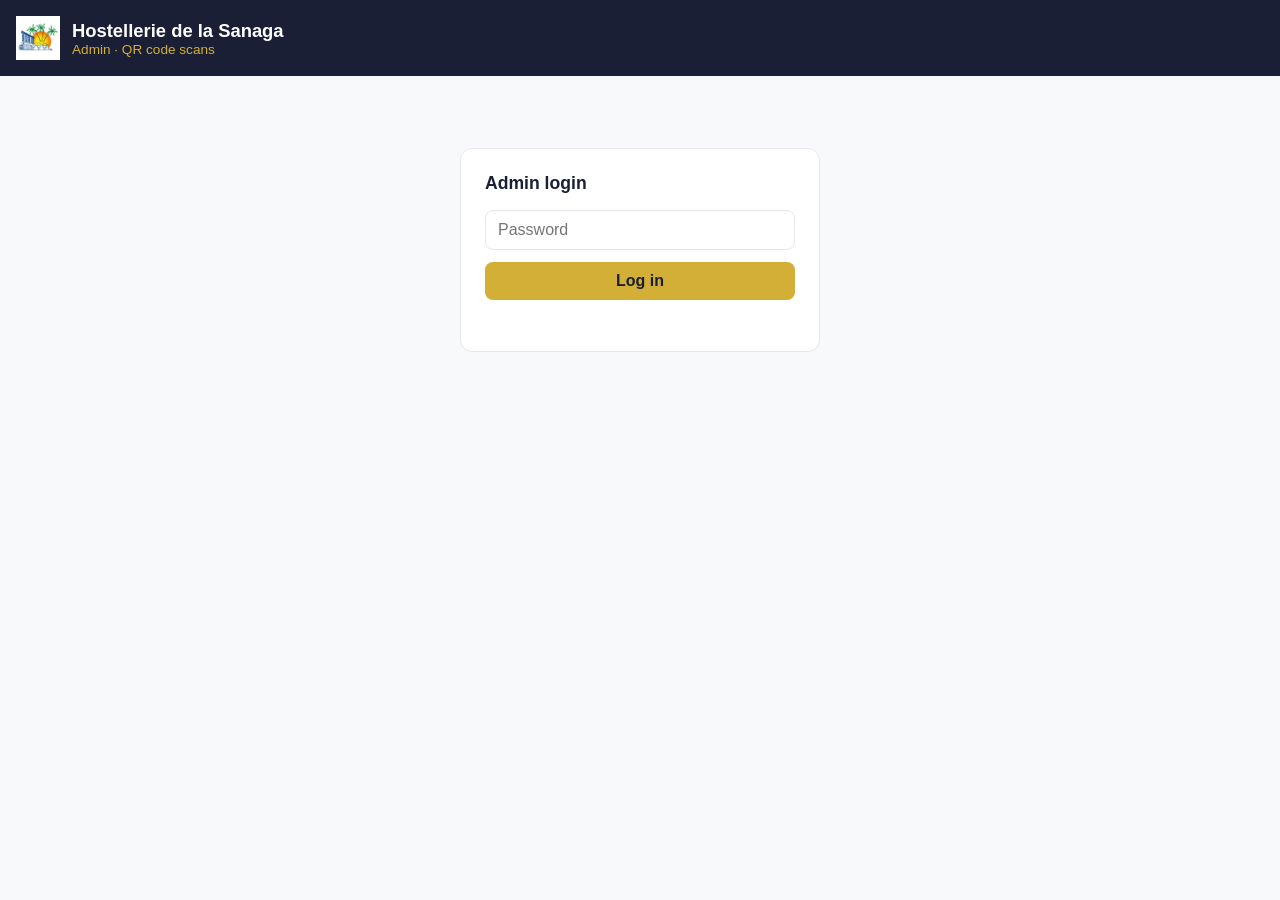
==== admin.html @ 31d8966e "Add admin visit counter and move media into images/ and videos/ Co-Authored-By: Claude Opus 5.5 <nor" ====
<!DOCTYPE html>
<html lang="en">
<head>
  <meta charset="UTF-8">
  <meta name="viewport" content="width=device-width, initial-scale=1.0">
  <meta name="robots" content="noindex,nofollow">
  <link rel="icon" type="image/png" href="images/Hostellerie logo.png">
  <title>Admin | Hostellerie de la Sanaga</title>
  <style>
    :root {
      --navy: #1a1f36;
      --navy-2: #2d3561;
      --gold: #d4af37;
      --bg: #f8f9fa;
      --card: #ffffff;
      --text: #333;
      --muted: #6b7280;
      --border: #e5e7eb;
    }
    * { margin: 0; padding: 0; box-sizing: border-box; }
    body {
      font-family: 'Segoe UI', Tahoma, Geneva, Verdana, sans-serif;
      background: var(--bg);
      color: var(--text);
      min-height: 100vh;
    }
    header {
      background: var(--navy);
      color: #fff;
      padding: 16px;
      display: flex;
      align-items: center;
      gap: 12px;
    }
    header img { width: 44px; height: 44px; object-fit: contain; }
    header h1 { font-size: 1.15rem; font-weight: 600; }
    header p { font-size: 0.85rem; color: var(--gold); }
    #logout { margin-left: auto; }
    main { max-width: 960px; margin: 0 auto; padding: 24px 16px 48px; }

    button {
      font: inherit;
      cursor: pointer;
      border: none;
      border-radius: 8px;
      padding: 10px 18px;
      background: var(--gold);
      color: var(--navy);
      font-weight: 600;
    }
    button.secondary { background: transparent; color: #fff; border: 1px solid rgba(255,255,255,0.4); padding: 6px 12px; }

    .login {
      max-width: 360px;
      margin: 48px auto;
      background: var(--card);
      border: 1px solid var(--border);
      border-radius: 12px;
      padding: 24px;
    }
    .login h2 { font-size: 1.1rem; margin-bottom: 16px; color: var(--navy); }
    .login input {
      width: 100%;
      font: inherit;
      padding: 10px 12px;
      border: 1px solid var(--border);
      border-radius: 8px;
      margin-bottom: 12px;
    }
    .error { color: #b91c1c; font-size: 0.9rem; margin-top: 10px; min-height: 1.2em; }

    .section-title { font-size: 1rem; color: var(--navy); margin: 28px 0 12px; }
    .section-title:first-child { margin-top: 0; }
    .note { color: var(--muted); font-size: 0.85rem; margin-top: 4px; }

    .cards {
      display: grid;
      grid-template-columns: repeat(auto-fill, minmax(140px, 1fr));
      gap: 12px;
    }
    .card {
      background: var(--card);
      border: 1px solid var(--border);
      border-top: 3px solid var(--gold);
      border-radius: 10px;
      padding: 14px 16px;
    }
    .card .label { font-size: 0.8rem; color: var(--muted); text-transform: uppercase; letter-spacing: 0.04em; }
    .card .value { font-size: 1.8rem; font-weight: 700; color: var(--navy); margin-top: 4px; font-variant-numeric: tabular-nums; }

    .panel {
      background: var(--card);
      border: 1px solid var(--border);
      border-radius: 10px;
      padding: 16px;
    }
    .chart {
      display: flex;
      align-items: flex-end;
      gap: 3px;
      height: 180px;
    }
    .bar {
      flex: 1;
      background: var(--navy-2);
      border-radius: 3px 3px 0 0;
      min-height: 2px;
      position: relative;
    }
    .bar:hover { background: var(--gold); }
    .bar:hover::after {
      content: attr(data-tip);
      position: absolute;
      bottom: calc(100% + 6px);
      left: 50%;
      transform: translateX(-50%);
      background: var(--navy);
      color: #fff;
      font-size: 0.75rem;
      padding: 4px 8px;
      border-radius: 4px;
      white-space: nowrap;
      z-index: 1;
    }
    .chart-axis { display: flex; justify-content: space-between; color: var(--muted); font-size: 0.75rem; margin-top: 6px; }

    table { width: 100%; border-collapse: collapse; }
    th, td { text-align: left; padding: 8px 4px; border-bottom: 1px solid var(--border); font-size: 0.95rem; }
    th { color: var(--muted); font-weight: 600; font-size: 0.8rem; text-transform: uppercase; }
    td:last-child, th:last-child { text-align: right; font-variant-numeric: tabular-nums; }

    .toolbar { display: flex; justify-content: space-between; align-items: center; gap: 12px; margin-bottom: 16px; flex-wrap: wrap; }
    .updated { color: var(--muted); font-size: 0.85rem; }
    [hidden] { display: none !important; }
  </style>
</head>
<body>
  <header>
    <img src="images/Hostellerie logo.png" alt="Hostellerie logo">
    <div>
      <h1>Hostellerie de la Sanaga</h1>
      <p>Admin · QR code scans</p>
    </div>
    <button id="logout" class="secondary" type="button" hidden>Log out</button>
  </header>

  <main>
    <form id="login-form" class="login">
      <h2>Admin login</h2>
      <input id="password" type="password" placeholder="Password" autocomplete="current-password" required>
      <button type="submit" style="width:100%">Log in</button>
      <p id="login-error" class="error"></p>
    </form>

    <div id="dashboard" hidden>
      <div class="toolbar">
        <span id="updated" class="updated"></span>
        <button id="refresh" type="button">Refresh</button>
      </div>

      <h2 class="section-title">QR scans / homepage visits</h2>
      <div class="cards" id="cards"></div>
      <p class="note" id="since-note"></p>

      <h2 class="section-title">Last 30 days</h2>
      <div class="panel">
        <div class="chart" id="chart"></div>
        <div class="chart-axis"><span id="axis-start"></span><span id="axis-end">Today</span></div>
      </div>

      <h2 class="section-title">By month</h2>
      <div class="panel">
        <table>
          <thead><tr><th>Month</th><th>Visits</th></tr></thead>
          <tbody id="months"></tbody>
        </table>
      </div>
    </div>
  </main>

  <script>
    const PERIODS = [
      { label: 'Today', days: 1 },
      { label: '7 days', days: 7 },
      { label: '30 days', days: 30 },
      { label: '3 months', days: 90 },
      { label: '6 months', days: 182 },
      { label: '12 months', days: 365 }
    ];

    const loginForm = document.getElementById('login-form');
    const dashboard = document.getElementById('dashboard');
    const loginError = document.getElementById('login-error');
    const logoutBtn = document.getElementById('logout');

    function getSavedPassword() {
      try { return sessionStorage.getItem('adminPassword') || ''; } catch (err) { return ''; }
    }
    function savePassword(value) {
      try {
        if (value) sessionStorage.setItem('adminPassword', value);
        else sessionStorage.removeItem('adminPassword');
      } catch (err) {}
    }

    let password = getSavedPassword();

    async function loadStats() {
      const response = await fetch('/api/stats', { headers: { 'x-admin-password': password } });
      const data = await response.json().catch(() => ({}));
      if (!response.ok) throw new Error(data.error || 'Could not load statistics');
      return data.days;
    }

    function sum(days) {
      return days.reduce((total, day) => total + day.count, 0);
    }

    function formatDate(isoDate, options) {
      return new Date(isoDate + 'T12:00:00').toLocaleDateString('en-GB', options);
    }

    function render(days) {
      document.getElementById('cards').innerHTML = PERIODS.map(period => `
        <div class="card">
          <div class="label">${period.label}</div>
          <div class="value">${sum(days.slice(-period.days)).toLocaleString('en-US')}</div>
        </div>`).join('');

      const first = days.find(day => day.count > 0);
      document.getElementById('since-note').textContent = first
        ? `First recorded visit: ${formatDate(first.date, { day: 'numeric', month: 'long', year: 'numeric' })}. Counts include everyone who opens the homepage (the QR codes link there).`
        : 'No visits recorded yet. Counting starts from the day this was set up.';

      const last30 = days.slice(-30);
      const max = Math.max(1, ...last30.map(day => day.count));
      document.getElementById('chart').innerHTML = last30.map(day => `
        <div class="bar" style="height:${(day.count / max) * 100}%"
             data-tip="${formatDate(day.date, { day: 'numeric', month: 'short' })}: ${day.count}"></div>`).join('');
      document.getElementById('axis-start').textContent = formatDate(last30[0].date, { day: 'numeric', month: 'short' });

      const months = new Map();
      days.forEach(day => {
        const key = day.date.slice(0, 7);
        months.set(key, (months.get(key) || 0) + day.count);
      });
      document.getElementById('months').innerHTML = [...months.entries()].reverse().map(([month, count]) => `
        <tr><td>${formatDate(month + '-01', { month: 'long', year: 'numeric' })}</td><td>${count.toLocaleString('en-US')}</td></tr>`).join('');

      document.getElementById('updated').textContent = 'Updated ' + new Date().toLocaleTimeString('en-GB', { hour: '2-digit', minute: '2-digit' });
    }

    async function showDashboard() {
      try {
        render(await loadStats());
        loginForm.hidden = true;
        dashboard.hidden = false;
        logoutBtn.hidden = false;
        savePassword(password);
      } catch (err) {
        loginError.textContent = err.message;
        loginForm.hidden = false;
        dashboard.hidden = true;
        logoutBtn.hidden = true;
        savePassword('');
      }
    }

    loginForm.addEventListener('submit', event => {
      event.preventDefault();
      loginError.textContent = '';
      password = document.getElementById('password').value;
      showDashboard();
    });

    document.getElementById('refresh').addEventListener('click', showDashboard);

    logoutBtn.addEventListener('click', () => {
      password = '';
      savePassword('');
      document.getElementById('password').value = '';
      dashboard.hidden = true;
      loginForm.hidden = false;
      logoutBtn.hidden = true;
    });

    if (password) showDashboard();
  </script>
</body>
</html>
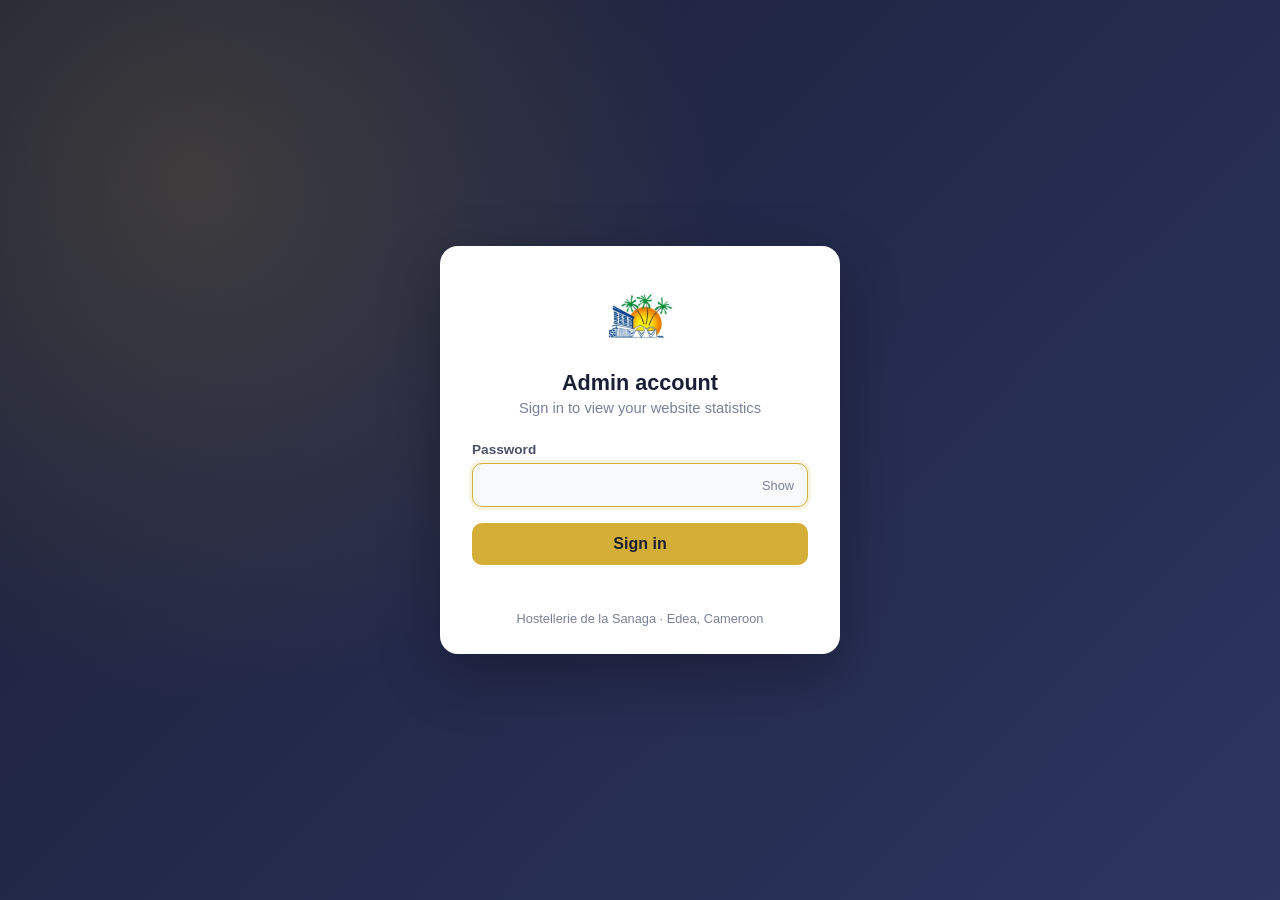
==== commit bbef482e: "Redesign admin dashboard with period views and comparisons Co-Authored-By: Claude Opus 5.5 <noreply@" ====
--- a/admin.html
+++ b/admin.html
@@ -5,197 +5,679 @@
   <meta name="viewport" content="width=device-width, initial-scale=1.0">
   <meta name="robots" content="noindex,nofollow">
   <link rel="icon" type="image/png" href="images/Hostellerie logo.png">
-  <title>Admin | Hostellerie de la Sanaga</title>
+  <title>Admin Dashboard | Hostellerie de la Sanaga</title>
   <style>
     :root {
       --navy: #1a1f36;
       --navy-2: #2d3561;
       --gold: #d4af37;
-      --bg: #f8f9fa;
-      --card: #ffffff;
-      --text: #333;
-      --muted: #6b7280;
-      --border: #e5e7eb;
-    }
+      --gold-soft: rgba(212, 175, 55, 0.14);
+      --bg: #f4f5f8;
+      --surface: #ffffff;
+      --surface-2: #f8f9fb;
+      --text: #1a1f36;
+      --text-2: #4b5168;
+      --muted: #7a8099;
+      --border: #e6e8ef;
+      --grid: #eef0f4;
+      --bar: #2d3561;
+      --bar-hover: #d4af37;
+      --good: #15803d;
+      --good-bg: #e8f6ee;
+      --bad: #b91c1c;
+      --bad-bg: #fdecec;
+      --shadow: 0 1px 2px rgba(26, 31, 54, 0.04), 0 4px 16px rgba(26, 31, 54, 0.05);
+      --radius: 14px;
+    }
+    @media (prefers-color-scheme: dark) {
+      :root {
+        --bg: #0f1222;
+        --surface: #171b30;
+        --surface-2: #1d2238;
+        --text: #eef0f7;
+        --text-2: #c3c7d8;
+        --muted: #8c92ab;
+        --border: #2a2f49;
+        --grid: #242943;
+        --bar: #8b95d6;
+        --good: #4ade80;
+        --good-bg: rgba(74, 222, 128, 0.12);
+        --bad: #f87171;
+        --bad-bg: rgba(248, 113, 113, 0.12);
+        --shadow: none;
+      }
+    }
+
     * { margin: 0; padding: 0; box-sizing: border-box; }
     body {
       font-family: 'Segoe UI', Tahoma, Geneva, Verdana, sans-serif;
       background: var(--bg);
       color: var(--text);
       min-height: 100vh;
-    }
-    header {
+      -webkit-font-smoothing: antialiased;
+    }
+    button { font: inherit; cursor: pointer; }
+    a { color: inherit; }
+    [hidden] { display: none !important; }
+
+    /* ---------- Login ---------- */
+    .login-page {
+      min-height: 100vh;
+      display: grid;
+      place-items: center;
+      padding: 24px 16px;
+      background:
+        radial-gradient(circle at 15% 20%, rgba(212, 175, 55, 0.18), transparent 40%),
+        linear-gradient(135deg, #1a1f36 0%, #2d3561 100%);
+    }
+    .login-card {
+      width: 100%;
+      max-width: 400px;
+      background: var(--surface);
+      border-radius: 18px;
+      padding: 36px 32px 28px;
+      box-shadow: 0 20px 60px rgba(0, 0, 0, 0.3);
+      text-align: center;
+    }
+    .login-card img { width: 72px; height: 72px; object-fit: contain; margin: 0 auto 12px; }
+    .login-card h1 { font-size: 1.35rem; color: var(--text); }
+    .login-card .subtitle { color: var(--muted); font-size: 0.92rem; margin: 4px 0 26px; }
+    .field { text-align: left; margin-bottom: 16px; }
+    .field label { display: block; font-size: 0.85rem; font-weight: 600; color: var(--text-2); margin-bottom: 6px; }
+    .password-wrap { position: relative; }
+    .field input {
+      width: 100%;
+      font: inherit;
+      padding: 12px 44px 12px 14px;
+      border: 1px solid var(--border);
+      border-radius: 10px;
+      background: var(--surface-2);
+      color: var(--text);
+      outline: none;
+      transition: border-color 0.15s, box-shadow 0.15s;
+    }
+    .field input:focus { border-color: var(--gold); box-shadow: 0 0 0 3px var(--gold-soft); }
+    .toggle-pw {
+      position: absolute; right: 6px; top: 50%; transform: translateY(-50%);
+      background: none; border: none; color: var(--muted); font-size: 0.8rem; padding: 6px 8px;
+    }
+    .btn-primary {
+      width: 100%;
+      border: none;
+      border-radius: 10px;
+      padding: 12px 18px;
+      background: var(--gold);
+      color: #1a1f36;
+      font-weight: 700;
+      transition: filter 0.15s;
+    }
+    .btn-primary:hover { filter: brightness(1.05); }
+    .btn-primary:disabled { opacity: 0.7; cursor: wait; }
+    .login-error { color: var(--bad); font-size: 0.88rem; margin-top: 12px; min-height: 1.2em; }
+    .login-foot { margin-top: 18px; font-size: 0.8rem; color: var(--muted); }
+
+    /* ---------- App layout ---------- */
+    .app { display: grid; grid-template-columns: 248px minmax(0, 1fr); min-height: 100vh; }
+    .sidebar {
       background: var(--navy);
       color: #fff;
-      padding: 16px;
       display: flex;
-      align-items: center;
-      gap: 12px;
-    }
-    header img { width: 44px; height: 44px; object-fit: contain; }
-    header h1 { font-size: 1.15rem; font-weight: 600; }
-    header p { font-size: 0.85rem; color: var(--gold); }
-    #logout { margin-left: auto; }
-    main { max-width: 960px; margin: 0 auto; padding: 24px 16px 48px; }
-
-    button {
-      font: inherit;
-      cursor: pointer;
-      border: none;
-      border-radius: 8px;
-      padding: 10px 18px;
-      background: var(--gold);
-      color: var(--navy);
-      font-weight: 600;
-    }
-    button.secondary { background: transparent; color: #fff; border: 1px solid rgba(255,255,255,0.4); padding: 6px 12px; }
-
-    .login {
-      max-width: 360px;
-      margin: 48px auto;
-      background: var(--card);
+      flex-direction: column;
+      padding: 22px 16px;
+      position: sticky;
+      top: 0;
+      height: 100vh;
+    }
+    .brand { display: flex; align-items: center; gap: 10px; padding: 0 8px 22px; border-bottom: 1px solid rgba(255,255,255,0.08); }
+    .brand img { width: 40px; height: 40px; object-fit: contain; background: #fff; border-radius: 10px; padding: 3px; }
+    .brand strong { display: block; font-size: 0.95rem; line-height: 1.2; }
+    .brand span { font-size: 0.75rem; color: var(--gold); letter-spacing: 0.04em; text-transform: uppercase; }
+    .nav { margin-top: 18px; display: flex; flex-direction: column; gap: 4px; }
+    .nav a {
+      display: flex; align-items: center; gap: 10px;
+      padding: 10px 12px; border-radius: 10px;
+      text-decoration: none; color: rgba(255,255,255,0.72); font-size: 0.92rem;
+    }
+    .nav a:hover { background: rgba(255,255,255,0.06); color: #fff; }
+    .nav a.active { background: rgba(212,175,55,0.16); color: var(--gold); font-weight: 600; }
+    .nav svg { width: 18px; height: 18px; flex-shrink: 0; }
+    .account {
+      margin-top: auto;
+      display: flex; align-items: center; flex-wrap: wrap; gap: 10px;
+      padding: 16px 8px 0;
+      border-top: 1px solid rgba(255,255,255,0.08);
+    }
+    .avatar {
+      width: 38px; height: 38px; border-radius: 50%;
+      background: var(--gold); color: var(--navy);
+      display: grid; place-items: center; font-weight: 700; flex-shrink: 0;
+    }
+    .account-info { min-width: 0; flex: 1; }
+    .account-info strong { display: block; font-size: 0.9rem; }
+    .account-info span { font-size: 0.75rem; color: rgba(255,255,255,0.6); }
+    .logout {
+      flex-basis: 100%;
+      display: flex; align-items: center; justify-content: center; gap: 8px;
+      background: none; border: 1px solid rgba(255,255,255,0.2); color: rgba(255,255,255,0.85);
+      border-radius: 9px; padding: 8px 10px; font-size: 0.85rem;
+    }
+    .logout svg { width: 16px; height: 16px; }
+    .logout:hover { border-color: var(--gold); color: var(--gold); }
+
+    .main { padding: 28px 32px 48px; min-width: 0; }
+    .topbar { display: flex; align-items: flex-start; justify-content: space-between; gap: 16px; flex-wrap: wrap; margin-bottom: 24px; }
+    .topbar h2 { font-size: 1.5rem; }
+    .topbar p { color: var(--muted); font-size: 0.92rem; margin-top: 2px; }
+    .topbar-actions { display: flex; align-items: center; gap: 12px; }
+    .updated { color: var(--muted); font-size: 0.82rem; }
+    .btn-ghost {
+      display: inline-flex; align-items: center; gap: 6px;
+      background: var(--surface); color: var(--text); border: 1px solid var(--border);
+      border-radius: 10px; padding: 8px 14px; font-size: 0.88rem; font-weight: 600;
+    }
+    .btn-ghost:hover { border-color: var(--gold); }
+    .btn-ghost svg { width: 16px; height: 16px; }
+    .btn-ghost.loading svg { animation: spin 0.8s linear infinite; }
+    @keyframes spin { to { transform: rotate(360deg); } }
+
+    .panel {
+      background: var(--surface);
       border: 1px solid var(--border);
-      border-radius: 12px;
-      padding: 24px;
-    }
-    .login h2 { font-size: 1.1rem; margin-bottom: 16px; color: var(--navy); }
-    .login input {
-      width: 100%;
-      font: inherit;
-      padding: 10px 12px;
-      border: 1px solid var(--border);
-      border-radius: 8px;
-      margin-bottom: 12px;
-    }
-    .error { color: #b91c1c; font-size: 0.9rem; margin-top: 10px; min-height: 1.2em; }
-
-    .section-title { font-size: 1rem; color: var(--navy); margin: 28px 0 12px; }
-    .section-title:first-child { margin-top: 0; }
-    .note { color: var(--muted); font-size: 0.85rem; margin-top: 4px; }
-
-    .cards {
-      display: grid;
-      grid-template-columns: repeat(auto-fill, minmax(140px, 1fr));
-      gap: 12px;
-    }
-    .card {
-      background: var(--card);
-      border: 1px solid var(--border);
-      border-top: 3px solid var(--gold);
-      border-radius: 10px;
-      padding: 14px 16px;
-    }
-    .card .label { font-size: 0.8rem; color: var(--muted); text-transform: uppercase; letter-spacing: 0.04em; }
-    .card .value { font-size: 1.8rem; font-weight: 700; color: var(--navy); margin-top: 4px; font-variant-numeric: tabular-nums; }
-
-    .panel {
-      background: var(--card);
-      border: 1px solid var(--border);
-      border-radius: 10px;
-      padding: 16px;
-    }
-    .chart {
-      display: flex;
-      align-items: flex-end;
-      gap: 3px;
-      height: 180px;
-    }
-    .bar {
-      flex: 1;
-      background: var(--navy-2);
-      border-radius: 3px 3px 0 0;
-      min-height: 2px;
-      position: relative;
-    }
-    .bar:hover { background: var(--gold); }
-    .bar:hover::after {
-      content: attr(data-tip);
-      position: absolute;
-      bottom: calc(100% + 6px);
-      left: 50%;
-      transform: translateX(-50%);
-      background: var(--navy);
-      color: #fff;
-      font-size: 0.75rem;
-      padding: 4px 8px;
-      border-radius: 4px;
-      white-space: nowrap;
-      z-index: 1;
-    }
-    .chart-axis { display: flex; justify-content: space-between; color: var(--muted); font-size: 0.75rem; margin-top: 6px; }
-
-    table { width: 100%; border-collapse: collapse; }
-    th, td { text-align: left; padding: 8px 4px; border-bottom: 1px solid var(--border); font-size: 0.95rem; }
-    th { color: var(--muted); font-weight: 600; font-size: 0.8rem; text-transform: uppercase; }
-    td:last-child, th:last-child { text-align: right; font-variant-numeric: tabular-nums; }
-
-    .toolbar { display: flex; justify-content: space-between; align-items: center; gap: 12px; margin-bottom: 16px; flex-wrap: wrap; }
-    .updated { color: var(--muted); font-size: 0.85rem; }
-    [hidden] { display: none !important; }
+      border-radius: var(--radius);
+      box-shadow: var(--shadow);
+    }
+    .section-label { font-size: 0.78rem; font-weight: 700; letter-spacing: 0.06em; text-transform: uppercase; color: var(--muted); margin: 0 0 10px; }
+
+    /* Rolling totals strip */
+    .rolling { display: grid; grid-template-columns: repeat(5, 1fr); margin-bottom: 28px; }
+    .rolling div { padding: 16px 18px; border-left: 1px solid var(--border); }
+    .rolling div:first-child { border-left: none; }
+    .rolling span { display: block; font-size: 0.8rem; color: var(--muted); }
+    .rolling strong { display: block; font-size: 1.35rem; margin-top: 4px; font-variant-numeric: tabular-nums; }
+
+    /* Period controls */
+    .controls { display: flex; align-items: center; justify-content: space-between; gap: 12px; flex-wrap: wrap; margin-bottom: 16px; }
+    .segmented { display: inline-flex; background: var(--surface); border: 1px solid var(--border); border-radius: 10px; padding: 3px; }
+    .segmented button {
+      border: none; background: none; color: var(--text-2);
+      padding: 7px 14px; border-radius: 8px; font-size: 0.88rem; font-weight: 600;
+    }
+    .segmented button.active { background: var(--navy); color: #fff; }
+    @media (prefers-color-scheme: dark) { .segmented button.active { background: var(--gold); color: var(--navy); } }
+    .stepper { display: inline-flex; align-items: center; gap: 6px; }
+    .stepper .arrow {
+      width: 34px; height: 34px; display: grid; place-items: center; padding: 0;
+      border: 1px solid var(--border); background: var(--surface); color: var(--text);
+      border-radius: 9px; font-size: 1rem;
+    }
+    .stepper .arrow svg { width: 16px; height: 16px; }
+    .stepper .arrow:hover:not(:disabled) { border-color: var(--gold); }
+    .stepper .arrow:disabled { opacity: 0.35; cursor: default; }
+    .stepper .period-label { min-width: 170px; text-align: center; font-weight: 700; }
+    .stepper .today-btn { border: none; background: none; color: var(--gold); font-weight: 700; font-size: 0.85rem; padding: 6px 8px; }
+
+    /* KPI cards */
+    .kpis { display: grid; grid-template-columns: repeat(4, 1fr); gap: 16px; margin-bottom: 16px; }
+    .kpi { padding: 18px 20px; }
+    .kpi .label { font-size: 0.82rem; color: var(--muted); font-weight: 600; }
+    .kpi .value { font-size: 2rem; font-weight: 700; margin-top: 6px; font-variant-numeric: tabular-nums; letter-spacing: -0.01em; }
+    .kpi .sub { font-size: 0.8rem; color: var(--muted); margin-top: 6px; display: flex; align-items: center; gap: 6px; flex-wrap: wrap; }
+    .badge { display: inline-flex; align-items: center; gap: 3px; font-weight: 700; font-size: 0.78rem; padding: 2px 7px; border-radius: 999px; }
+    .badge.up { color: var(--good); background: var(--good-bg); }
+    .badge.down { color: var(--bad); background: var(--bad-bg); }
+    .badge.flat { color: var(--muted); background: var(--surface-2); }
+
+    /* Chart */
+    .chart-panel { padding: 20px 20px 14px; margin-bottom: 16px; }
+    .chart-head { display: flex; justify-content: space-between; align-items: baseline; gap: 12px; margin-bottom: 14px; flex-wrap: wrap; }
+    .chart-head h3 { font-size: 1rem; }
+    .chart-head span { font-size: 0.82rem; color: var(--muted); }
+    .chart { position: relative; display: grid; grid-template-columns: 40px 1fr; grid-template-rows: 1fr 26px; height: 290px; }
+    .y-axis { position: relative; }
+    .y-axis span { position: absolute; right: 8px; transform: translateY(50%); font-size: 0.72rem; color: var(--muted); font-variant-numeric: tabular-nums; }
+    .plot { position: relative; border-bottom: 1px solid var(--border); }
+    .gridline { position: absolute; left: 0; right: 0; border-top: 1px solid var(--grid); }
+    .bars { position: absolute; inset: 0; display: flex; align-items: stretch; gap: 2px; }
+    .col { flex: 1; display: flex; align-items: flex-end; justify-content: center; cursor: default; min-width: 0; }
+    .bar { width: 100%; max-width: 44px; background: var(--bar); border-radius: 4px 4px 0 0; transition: background 0.12s; }
+    .col:hover .bar, .col:focus .bar { background: var(--bar-hover); }
+    .col.future .bar { background: transparent; }
+    .x-axis { grid-column: 2; display: flex; gap: 2px; padding-top: 8px; }
+    .x-axis span { flex: 1; text-align: center; font-size: 0.72rem; color: var(--muted); white-space: nowrap; overflow: visible; min-width: 0; }
+    .tooltip {
+      position: absolute; pointer-events: none; z-index: 5;
+      background: var(--navy); color: #fff; border-radius: 8px;
+      padding: 8px 10px; font-size: 0.8rem; white-space: nowrap;
+      box-shadow: 0 6px 20px rgba(0,0,0,0.2);
+      transform: translate(-50%, calc(-100% - 10px));
+    }
+    .tooltip strong { display: block; font-size: 1rem; }
+    .empty-note { position: absolute; inset: 0; display: grid; place-items: center; color: var(--muted); font-size: 0.9rem; pointer-events: none; }
+
+    /* Breakdown table */
+    .table-panel { padding: 8px 20px 12px; }
+    .table-scroll { max-height: 440px; overflow-y: auto; }
+    thead th { position: sticky; top: 0; background: var(--surface); z-index: 1; }
+    .table-panel h3 { font-size: 1rem; padding: 12px 0 6px; }
+    table { width: 100%; border-collapse: collapse; font-size: 0.9rem; }
+    th, td { padding: 10px 4px; border-bottom: 1px solid var(--border); text-align: left; }
+    tr:last-child td { border-bottom: none; }
+    th { font-size: 0.75rem; text-transform: uppercase; letter-spacing: 0.05em; color: var(--muted); font-weight: 700; }
+    td.num, th.num { text-align: right; font-variant-numeric: tabular-nums; }
+    .share { display: flex; align-items: center; justify-content: flex-end; gap: 8px; }
+    .share-track { width: 80px; height: 6px; background: var(--grid); border-radius: 3px; overflow: hidden; }
+    .share-fill { height: 100%; background: var(--gold); border-radius: 3px; }
+    td.muted { color: var(--muted); }
+
+    .footnote { color: var(--muted); font-size: 0.8rem; margin-top: 18px; line-height: 1.5; }
+    .error-banner { background: var(--bad-bg); color: var(--bad); border-radius: 10px; padding: 10px 14px; margin-bottom: 16px; font-size: 0.9rem; }
+
+    /* ---------- Responsive ---------- */
+    @media (max-width: 1100px) {
+      .kpis { grid-template-columns: repeat(2, 1fr); }
+    }
+    @media (max-width: 860px) {
+      .app { grid-template-columns: minmax(0, 1fr); }
+      .sidebar { position: static; height: auto; flex-direction: row; align-items: center; padding: 12px 16px; gap: 12px; }
+      .brand { border: none; padding: 0; flex: 1; min-width: 0; }
+      .brand span { display: none; }
+      .nav { display: none; }
+      .account { margin: 0; padding: 0; border: none; flex-wrap: nowrap; }
+      .logout { flex-basis: auto; padding: 6px 10px; }
+      .account-info { display: none; }
+      .main { padding: 20px 16px 40px; }
+      .rolling { grid-template-columns: repeat(3, 1fr); }
+      .rolling div:nth-child(4) { border-left: none; }
+      .rolling div:nth-child(n+4) { border-top: 1px solid var(--border); }
+    }
+    @media (max-width: 560px) {
+      .rolling { grid-template-columns: repeat(2, 1fr); }
+      .rolling div { border-left: none !important; border-top: 1px solid var(--border); }
+      .rolling div:nth-child(-n+2) { border-top: none; }
+      .rolling div:nth-child(even) { border-left: 1px solid var(--border) !important; }
+      .rolling div:last-child { grid-column: span 2; border-left: none !important; }
+      .kpis { gap: 10px; }
+      .kpi { padding: 14px; }
+      .kpi .value { font-size: 1.5rem; }
+      .segmented { width: 100%; }
+      .segmented button { flex: 1; padding: 7px 4px; font-size: 0.8rem; }
+      .stepper { width: 100%; justify-content: space-between; }
+      .stepper .period-label { min-width: 0; flex: 1; font-size: 0.92rem; }
+      .chart { height: 220px; grid-template-columns: 32px 1fr; }
+      .share-track { display: none; }
+    }
   </style>
 </head>
 <body>
-  <header>
-    <img src="images/Hostellerie logo.png" alt="Hostellerie logo">
-    <div>
-      <h1>Hostellerie de la Sanaga</h1>
-      <p>Admin · QR code scans</p>
-    </div>
-    <button id="logout" class="secondary" type="button" hidden>Log out</button>
-  </header>
-
-  <main>
-    <form id="login-form" class="login">
-      <h2>Admin login</h2>
-      <input id="password" type="password" placeholder="Password" autocomplete="current-password" required>
-      <button type="submit" style="width:100%">Log in</button>
-      <p id="login-error" class="error"></p>
+  <!-- ---------- Login ---------- -->
+  <div class="login-page" id="login-page">
+    <form class="login-card" id="login-form">
+      <img src="images/Hostellerie logo.png" alt="Hostellerie de la Sanaga">
+      <h1>Admin account</h1>
+      <p class="subtitle">Sign in to view your website statistics</p>
+      <div class="field">
+        <label for="password">Password</label>
+        <div class="password-wrap">
+          <input id="password" type="password" autocomplete="current-password" required autofocus>
+          <button type="button" class="toggle-pw" id="toggle-pw">Show</button>
+        </div>
+      </div>
+      <button type="submit" class="btn-primary" id="login-btn">Sign in</button>
+      <p class="login-error" id="login-error" role="alert"></p>
+      <p class="login-foot">Hostellerie de la Sanaga · Edea, Cameroon</p>
     </form>
-
-    <div id="dashboard" hidden>
-      <div class="toolbar">
-        <span id="updated" class="updated"></span>
-        <button id="refresh" type="button">Refresh</button>
+  </div>
+
+  <!-- ---------- Dashboard ---------- -->
+  <div class="app" id="app" hidden>
+    <aside class="sidebar">
+      <div class="brand">
+        <img src="images/Hostellerie logo.png" alt="">
+        <div>
+          <strong>Hostellerie de la Sanaga</strong>
+          <span>Admin</span>
+        </div>
       </div>
-
-      <h2 class="section-title">QR scans / homepage visits</h2>
-      <div class="cards" id="cards"></div>
-      <p class="note" id="since-note"></p>
-
-      <h2 class="section-title">Last 30 days</h2>
-      <div class="panel">
-        <div class="chart" id="chart"></div>
-        <div class="chart-axis"><span id="axis-start"></span><span id="axis-end">Today</span></div>
+      <nav class="nav">
+        <a href="#" class="active">
+          <svg viewBox="0 0 24 24" fill="none" stroke="currentColor" stroke-width="2" stroke-linecap="round" stroke-linejoin="round"><path d="M3 3v18h18"/><path d="M7 15l4-4 3 3 5-6"/></svg>
+          Dashboard
+        </a>
+        <a href="/" target="_blank" rel="noopener">
+          <svg viewBox="0 0 24 24" fill="none" stroke="currentColor" stroke-width="2" stroke-linecap="round" stroke-linejoin="round"><path d="M14 3h7v7"/><path d="M10 14L21 3"/><path d="M21 14v7H3V3h7"/></svg>
+          View website
+        </a>
+      </nav>
+      <div class="account">
+        <div class="avatar">A</div>
+        <div class="account-info">
+          <strong>Administrator</strong>
+          <span>Signed in</span>
+        </div>
+        <button type="button" class="logout" id="logout">
+          <svg viewBox="0 0 24 24" fill="none" stroke="currentColor" stroke-width="2" stroke-linecap="round" stroke-linejoin="round"><path d="M9 21H5a2 2 0 0 1-2-2V5a2 2 0 0 1 2-2h4"/><path d="M16 17l5-5-5-5"/><path d="M21 12H9"/></svg>
+          Log out
+        </button>
       </div>
-
-      <h2 class="section-title">By month</h2>
-      <div class="panel">
+    </aside>
+
+    <main class="main">
+      <div class="topbar">
+        <div>
+          <h2>Dashboard</h2>
+          <p>QR code scans &amp; homepage visits</p>
+        </div>
+        <div class="topbar-actions">
+          <span class="updated" id="updated"></span>
+          <button type="button" class="btn-ghost" id="refresh">
+            <svg viewBox="0 0 24 24" fill="none" stroke="currentColor" stroke-width="2" stroke-linecap="round" stroke-linejoin="round"><path d="M21 12a9 9 0 1 1-3-6.7L21 8"/><path d="M21 3v5h-5"/></svg>
+            Refresh
+          </button>
+        </div>
+      </div>
+
+      <div class="error-banner" id="error-banner" hidden></div>
+
+      <p class="section-label">Rolling totals</p>
+      <div class="panel rolling" id="rolling"></div>
+
+      <div class="controls">
+        <div class="segmented" id="modes" role="tablist">
+          <button type="button" data-mode="week">Week</button>
+          <button type="button" data-mode="month">Month</button>
+          <button type="button" data-mode="quarter">3 months</button>
+          <button type="button" data-mode="half">6 months</button>
+          <button type="button" data-mode="year">Year</button>
+        </div>
+        <div class="stepper">
+          <button type="button" class="arrow" id="prev" aria-label="Previous period"><svg viewBox="0 0 24 24" fill="none" stroke="currentColor" stroke-width="2.5" stroke-linecap="round" stroke-linejoin="round"><path d="M15 18l-6-6 6-6"/></svg></button>
+          <span class="period-label" id="period-label"></span>
+          <button type="button" class="arrow" id="next" aria-label="Next period"><svg viewBox="0 0 24 24" fill="none" stroke="currentColor" stroke-width="2.5" stroke-linecap="round" stroke-linejoin="round"><path d="M9 18l6-6-6-6"/></svg></button>
+          <button type="button" class="today-btn" id="today-btn">Current</button>
+        </div>
+      </div>
+
+      <div class="kpis">
+        <div class="panel kpi">
+          <div class="label">Total visits</div>
+          <div class="value" id="kpi-total">0</div>
+          <div class="sub" id="kpi-change"></div>
+        </div>
+        <div class="panel kpi">
+          <div class="label">Daily average</div>
+          <div class="value" id="kpi-avg">0</div>
+          <div class="sub" id="kpi-avg-sub"></div>
+        </div>
+        <div class="panel kpi">
+          <div class="label">Busiest day</div>
+          <div class="value" id="kpi-best">–</div>
+          <div class="sub" id="kpi-best-sub"></div>
+        </div>
+        <div class="panel kpi">
+          <div class="label">Today</div>
+          <div class="value" id="kpi-today">0</div>
+          <div class="sub" id="kpi-today-sub"></div>
+        </div>
+      </div>
+
+      <div class="panel chart-panel">
+        <div class="chart-head">
+          <h3 id="chart-title">Visits</h3>
+          <span id="chart-range"></span>
+        </div>
+        <div class="chart">
+          <div class="y-axis" id="y-axis"></div>
+          <div class="plot" id="plot"></div>
+          <div class="x-axis" id="x-axis"></div>
+        </div>
+      </div>
+
+      <div class="panel table-panel">
+        <h3>Breakdown</h3>
+        <div class="table-scroll">
         <table>
-          <thead><tr><th>Month</th><th>Visits</th></tr></thead>
-          <tbody id="months"></tbody>
+          <thead><tr><th id="th-period">Period</th><th class="num">Visits</th><th class="num">Share</th></tr></thead>
+          <tbody id="breakdown"></tbody>
         </table>
+        </div>
       </div>
-    </div>
-  </main>
+
+      <p class="footnote">
+        Visits are counted when someone opens the homepage, which is where the printed QR codes lead.
+        Each visitor is counted once per browser session, and search-engine robots are ignored.
+        Times follow Cameroon time (WAT).
+      </p>
+    </main>
+  </div>
 
   <script>
-    const PERIODS = [
-      { label: 'Today', days: 1 },
-      { label: '7 days', days: 7 },
-      { label: '30 days', days: 30 },
-      { label: '3 months', days: 90 },
-      { label: '6 months', days: 182 },
-      { label: '12 months', days: 365 }
-    ];
-
-    const loginForm = document.getElementById('login-form');
-    const dashboard = document.getElementById('dashboard');
-    const loginError = document.getElementById('login-error');
-    const logoutBtn = document.getElementById('logout');
-
-    function getSavedPassword() {
-      try { return sessionStorage.getItem('adminPassword') || ''; } catch (err) { return ''; }
-    }
+    const DAY = 86400000;
+    const MONTHS = ['January', 'February', 'March', 'April', 'May', 'June', 'July', 'August', 'September', 'October', 'November', 'December'];
+    const MONTHS_SHORT = MONTHS.map(m => m.slice(0, 3));
+    const WEEKDAYS_SHORT = ['Sun', 'Mon', 'Tue', 'Wed', 'Thu', 'Fri', 'Sat'];
+    const MODE_NAMES = { week: 'week', month: 'month', quarter: '3 months', half: '6 months', year: 'year' };
+
+    const state = { counts: new Map(), today: 0, earliest: 0, mode: 'month', anchor: 0 };
+    let password = '';
+
+    const $ = id => document.getElementById(id);
+
+    // ---------- Date helpers (all dates are UTC midnights representing Cameroon calendar days) ----------
+    function parseISO(iso) { const [y, m, d] = iso.split('-').map(Number); return Date.UTC(y, m - 1, d); }
+    function toISO(t) { return new Date(t).toISOString().slice(0, 10); }
+    function parts(t) { const d = new Date(t); return { y: d.getUTCFullYear(), m: d.getUTCMonth(), d: d.getUTCDate(), wd: d.getUTCDay() }; }
+    function monthStart(y, m) { return Date.UTC(y, m, 1); }
+    function fmtDay(t, withYear) {
+      const p = parts(t);
+      return `${p.d} ${MONTHS_SHORT[p.m]}${withYear ? ' ' + p.y : ''}`;
+    }
+    function fmtNum(n) { return Math.round(n).toLocaleString('en-US'); }
+
+    function countOn(t) { return state.counts.get(toISO(t)) || 0; }
+    function sumRange(start, end) {
+      let total = 0;
+      for (let t = start; t <= end; t += DAY) total += countOn(t);
+      return total;
+    }
+
+    // ---------- Periods ----------
+    function periodFor(mode, anchor) {
+      const p = parts(anchor);
+      if (mode === 'week') {
+        const start = anchor - ((p.wd + 6) % 7) * DAY; // Monday
+        return { start, end: start + 6 * DAY };
+      }
+      const span = { month: 1, quarter: 3, half: 6, year: 12 }[mode];
+      const firstMonth = Math.floor(p.m / span) * span;
+      const start = monthStart(p.y, firstMonth);
+      const end = monthStart(p.y, firstMonth + span) - DAY;
+      return { start, end };
+    }
+
+    function shiftAnchor(mode, anchor, dir) {
+      if (mode === 'week') return anchor + dir * 7 * DAY;
+      const span = { month: 1, quarter: 3, half: 6, year: 12 }[mode];
+      const { start } = periodFor(mode, anchor);
+      const p = parts(start);
+      return monthStart(p.y, p.m + dir * span);
+    }
+
+    function periodLabel(mode, { start, end }) {
+      const s = parts(start), e = parts(end);
+      switch (mode) {
+        case 'week': return `${fmtDay(start, s.y !== e.y)} – ${fmtDay(end, true)}`;
+        case 'month': return `${MONTHS[s.m]} ${s.y}`;
+        case 'quarter': return `${MONTHS_SHORT[s.m]} – ${MONTHS_SHORT[e.m]} ${s.y}`;
+        case 'half': return `${MONTHS_SHORT[s.m]} – ${MONTHS_SHORT[e.m]} ${s.y}`;
+        case 'year': return String(s.y);
+      }
+    }
+
+    // Split a period into the bars of the chart
+    function bucketsFor(mode, { start, end }) {
+      const buckets = [];
+      if (mode === 'week' || mode === 'month') {
+        for (let t = start; t <= end; t += DAY) {
+          const p = parts(t);
+          buckets.push({
+            start: t, end: t,
+            axis: mode === 'week' ? WEEKDAYS_SHORT[p.wd] : String(p.d),
+            name: `${WEEKDAYS_SHORT[p.wd]} ${fmtDay(t, true)}`
+          });
+        }
+      } else if (mode === 'year') {
+        const y = parts(start).y;
+        for (let m = 0; m < 12; m++) {
+          const s = monthStart(y, m);
+          buckets.push({ start: s, end: monthStart(y, m + 1) - DAY, axis: MONTHS_SHORT[m], name: `${MONTHS[m]} ${y}` });
+        }
+      } else {
+        // 3 / 6 months: one bar per week (Monday–Sunday, clipped to the period)
+        let s = start;
+        while (s <= end) {
+          const wd = parts(s).wd;
+          const e = Math.min(end, s + ((7 - wd) % 7) * DAY);
+          buckets.push({ start: s, end: e, axis: fmtDay(s), name: `${fmtDay(s)} – ${fmtDay(e, true)}` });
+          s = e + DAY;
+        }
+      }
+      buckets.forEach(b => {
+        b.future = b.start > state.today;
+        b.count = b.future ? 0 : sumRange(b.start, Math.min(b.end, state.today));
+      });
+      return buckets;
+    }
+
+    // ---------- Rendering ----------
+    function renderRolling() {
+      const items = [['Last 7 days', 7], ['Last 30 days', 30], ['Last 3 months', 90], ['Last 6 months', 182], ['Last 12 months', 365]];
+      $('rolling').innerHTML = items.map(([label, days]) =>
+        `<div><span>${label}</span><strong>${fmtNum(sumRange(state.today - (days - 1) * DAY, state.today))}</strong></div>`
+      ).join('');
+    }
+
+    function changeBadge(current, previous) {
+      if (previous === 0 && current === 0) return '<span class="badge flat">0%</span>';
+      if (previous === 0) return '<span class="badge up">▲ New</span>';
+      const pct = ((current - previous) / previous) * 100;
+      if (Math.abs(pct) < 0.5) return '<span class="badge flat">0%</span>';
+      const cls = pct > 0 ? 'up' : 'down';
+      return `<span class="badge ${cls}">${pct > 0 ? '▲' : '▼'} ${Math.abs(pct).toFixed(pct > -10 && pct < 10 ? 1 : 0)}%</span>`;
+    }
+
+    function niceMax(value) {
+      if (value <= 4) return 4;
+      const pow = Math.pow(10, Math.floor(Math.log10(value)));
+      for (const step of [1, 2, 2.5, 5, 10]) {
+        const max = step * pow;
+        if (max >= value) return max % 4 === 0 || max >= 20 ? max : Math.ceil(max / 4) * 4;
+      }
+      return value;
+    }
+
+    function renderChart(mode, buckets) {
+      const max = niceMax(Math.max(0, ...buckets.map(b => b.count)));
+      const ticks = [0, 0.25, 0.5, 0.75, 1].map(f => f * max);
+
+      $('y-axis').innerHTML = ticks.map(v => `<span style="bottom:${(v / max) * 100}%">${fmtNum(v)}</span>`).join('');
+
+      const grid = ticks.slice(1).map(v => `<div class="gridline" style="bottom:${(v / max) * 100}%"></div>`).join('');
+      const cols = buckets.map((b, i) => `
+        <div class="col${b.future ? ' future' : ''}" data-i="${i}" tabindex="0" aria-label="${b.name}: ${b.future ? 'upcoming' : b.count + ' visits'}">
+          <div class="bar" style="height:${b.future ? 0 : Math.max((b.count / max) * 100, b.count ? 1.5 : 0)}%"></div>
+        </div>`).join('');
+      const allZero = buckets.every(b => b.count === 0);
+      $('plot').innerHTML = grid + `<div class="bars">${cols}</div>` +
+        (allZero ? '<div class="empty-note">No visits recorded in this period</div>' : '') +
+        '<div class="tooltip" id="tooltip" hidden></div>';
+
+      // Only label every n-th bar so labels never collide
+      const plotWidth = $('plot').clientWidth || 600;
+      const labelWidth = mode === 'quarter' || mode === 'half' ? 48 : 26;
+      const every = Math.max(1, Math.ceil(buckets.length / Math.floor(plotWidth / labelWidth)));
+      $('x-axis').innerHTML = buckets.map((b, i) => `<span>${i % every === 0 ? b.axis : ''}</span>`).join('');
+
+      const tooltip = $('tooltip');
+      $('plot').querySelectorAll('.col').forEach(col => {
+        const show = () => {
+          const b = buckets[col.dataset.i];
+          tooltip.innerHTML = `${b.name}<strong>${b.future ? 'Upcoming' : fmtNum(b.count) + (b.count === 1 ? ' visit' : ' visits')}</strong>`;
+          tooltip.hidden = false;
+          const plotRect = $('plot').getBoundingClientRect();
+          const colRect = col.getBoundingClientRect();
+          const bar = col.querySelector('.bar').getBoundingClientRect();
+          let x = colRect.left + colRect.width / 2 - plotRect.left;
+          const half = tooltip.offsetWidth / 2;
+          x = Math.min(Math.max(x, half), plotRect.width - half);
+          tooltip.style.left = x + 'px';
+          tooltip.style.top = Math.min(bar.top - plotRect.top, plotRect.height - 4) + 'px';
+        };
+        col.addEventListener('mouseenter', show);
+        col.addEventListener('focus', show);
+        col.addEventListener('mouseleave', () => { tooltip.hidden = true; });
+        col.addEventListener('blur', () => { tooltip.hidden = true; });
+      });
+    }
+
+    function renderBreakdown(mode, buckets, total) {
+      $('th-period').textContent = { week: 'Day', month: 'Day', quarter: 'Week', half: 'Week', year: 'Month' }[mode];
+      const rows = buckets.filter(b => !b.future).reverse();
+      $('breakdown').innerHTML = rows.length ? rows.map(b => {
+        const share = total ? (b.count / total) * 100 : 0;
+        return `<tr>
+          <td>${b.name}</td>
+          <td class="num">${fmtNum(b.count)}</td>
+          <td class="num"><div class="share"><div class="share-track"><div class="share-fill" style="width:${share}%"></div></div>${share.toFixed(0)}%</div></td>
+        </tr>`;
+      }).join('') : '<tr><td colspan="3" class="muted">This period has not started yet.</td></tr>';
+    }
+
+    function render() {
+      const { mode } = state;
+      const period = periodFor(mode, state.anchor);
+      const elapsedEnd = Math.min(period.end, state.today);
+      const elapsedDays = Math.max(0, Math.round((elapsedEnd - period.start) / DAY) + 1);
+      const isCurrent = period.start <= state.today && state.today <= period.end;
+
+      document.querySelectorAll('#modes button').forEach(b => b.classList.toggle('active', b.dataset.mode === mode));
+      $('period-label').textContent = periodLabel(mode, period);
+      $('next').disabled = period.end >= state.today;
+      $('prev').disabled = period.start <= state.earliest;
+      $('today-btn').hidden = isCurrent;
+      renderRolling();
+
+      // Totals and comparison with the same stretch of the previous period
+      const total = elapsedDays ? sumRange(period.start, elapsedEnd) : 0;
+      const prev = periodFor(mode, shiftAnchor(mode, state.anchor, -1));
+      const prevEnd = Math.min(prev.end, prev.start + (elapsedDays - 1) * DAY);
+      const prevTotal = elapsedDays ? sumRange(prev.start, prevEnd) : 0;
+      $('kpi-total').textContent = fmtNum(total);
+      $('kpi-change').innerHTML = `${changeBadge(total, prevTotal)} vs ${isCurrent ? 'same point last ' + MODE_NAMES[mode] : 'previous ' + MODE_NAMES[mode]} (${fmtNum(prevTotal)})`;
+
+      $('kpi-avg').textContent = elapsedDays ? (total / elapsedDays).toFixed(total / elapsedDays < 10 ? 1 : 0) : '0';
+      $('kpi-avg-sub').textContent = `visits per day over ${elapsedDays} day${elapsedDays === 1 ? '' : 's'}`;
+
+      let best = null;
+      for (let t = period.start; t <= elapsedEnd; t += DAY) {
+        const c = countOn(t);
+        if (c > 0 && (!best || c > best.count)) best = { t, count: c };
+      }
+      $('kpi-best').textContent = best ? fmtNum(best.count) : '–';
+      $('kpi-best-sub').textContent = best ? `${WEEKDAYS_SHORT[parts(best.t).wd]} ${fmtDay(best.t, true)}` : 'No visits in this period';
+
+      const todayCount = countOn(state.today);
+      const yesterdayCount = countOn(state.today - DAY);
+      $('kpi-today').textContent = fmtNum(todayCount);
+      $('kpi-today-sub').innerHTML = `${changeBadge(todayCount, yesterdayCount)} vs yesterday (${fmtNum(yesterdayCount)})`;
+
+      const buckets = bucketsFor(mode, period);
+      $('chart-title').textContent = { week: 'Visits per day', month: 'Visits per day', quarter: 'Visits per week', half: 'Visits per week', year: 'Visits per month' }[mode];
+      $('chart-range').textContent = `${fmtDay(period.start, true)} – ${fmtDay(period.end, true)}`;
+      renderChart(mode, buckets);
+      renderBreakdown(mode, buckets, total);
+    }
+
+    // ---------- Data & auth ----------
     function savePassword(value) {
       try {
         if (value) sessionStorage.setItem('adminPassword', value);
@@ -203,88 +685,108 @@
       } catch (err) {}
     }
 
-    let password = getSavedPassword();
-
     async function loadStats() {
       const response = await fetch('/api/stats', { headers: { 'x-admin-password': password } });
       const data = await response.json().catch(() => ({}));
-      if (!response.ok) throw new Error(data.error || 'Could not load statistics');
-      return data.days;
-    }
-
-    function sum(days) {
-      return days.reduce((total, day) => total + day.count, 0);
-    }
-
-    function formatDate(isoDate, options) {
-      return new Date(isoDate + 'T12:00:00').toLocaleDateString('en-GB', options);
-    }
-
-    function render(days) {
-      document.getElementById('cards').innerHTML = PERIODS.map(period => `
-        <div class="card">
-          <div class="label">${period.label}</div>
-          <div class="value">${sum(days.slice(-period.days)).toLocaleString('en-US')}</div>
-        </div>`).join('');
-
-      const first = days.find(day => day.count > 0);
-      document.getElementById('since-note').textContent = first
-        ? `First recorded visit: ${formatDate(first.date, { day: 'numeric', month: 'long', year: 'numeric' })}. Counts include everyone who opens the homepage (the QR codes link there).`
-        : 'No visits recorded yet. Counting starts from the day this was set up.';
-
-      const last30 = days.slice(-30);
-      const max = Math.max(1, ...last30.map(day => day.count));
-      document.getElementById('chart').innerHTML = last30.map(day => `
-        <div class="bar" style="height:${(day.count / max) * 100}%"
-             data-tip="${formatDate(day.date, { day: 'numeric', month: 'short' })}: ${day.count}"></div>`).join('');
-      document.getElementById('axis-start').textContent = formatDate(last30[0].date, { day: 'numeric', month: 'short' });
-
-      const months = new Map();
-      days.forEach(day => {
-        const key = day.date.slice(0, 7);
-        months.set(key, (months.get(key) || 0) + day.count);
-      });
-      document.getElementById('months').innerHTML = [...months.entries()].reverse().map(([month, count]) => `
-        <tr><td>${formatDate(month + '-01', { month: 'long', year: 'numeric' })}</td><td>${count.toLocaleString('en-US')}</td></tr>`).join('');
-
-      document.getElementById('updated').textContent = 'Updated ' + new Date().toLocaleTimeString('en-GB', { hour: '2-digit', minute: '2-digit' });
-    }
-
-    async function showDashboard() {
+      if (!response.ok) {
+        const err = new Error(data.error || 'Could not load statistics');
+        err.status = response.status;
+        throw err;
+      }
+      state.counts = new Map(data.days.map(d => [d.date, d.count]));
+      state.earliest = parseISO(data.days[0].date);
+      const today = parseISO(data.days[data.days.length - 1].date);
+      if (!state.today) state.anchor = today;
+      state.today = today;
+      $('updated').textContent = 'Updated ' + new Date().toLocaleTimeString('en-GB', { hour: '2-digit', minute: '2-digit' });
+    }
+
+    function showLogin(message) {
+      $('app').hidden = true;
+      $('login-page').hidden = false;
+      $('login-error').textContent = message || '';
+      $('password').value = '';
+      $('password').focus();
+    }
+
+    async function signIn() {
+      const btn = $('login-btn');
+      btn.disabled = true;
+      btn.textContent = 'Signing in…';
       try {
-        render(await loadStats());
-        loginForm.hidden = true;
-        dashboard.hidden = false;
-        logoutBtn.hidden = false;
+        await loadStats();
         savePassword(password);
+        $('login-page').hidden = true;
+        $('app').hidden = false;
+        render();
       } catch (err) {
-        loginError.textContent = err.message;
-        loginForm.hidden = false;
-        dashboard.hidden = true;
-        logoutBtn.hidden = true;
         savePassword('');
-      }
-    }
-
-    loginForm.addEventListener('submit', event => {
-      event.preventDefault();
-      loginError.textContent = '';
-      password = document.getElementById('password').value;
-      showDashboard();
+        showLogin(err.status === 401 ? 'Incorrect password. Please try again.' : err.message);
+      } finally {
+        btn.disabled = false;
+        btn.textContent = 'Sign in';
+      }
+    }
+
+    async function refresh() {
+      const btn = $('refresh');
+      btn.classList.add('loading');
+      $('error-banner').hidden = true;
+      try {
+        await loadStats();
+        render();
+      } catch (err) {
+        if (err.status === 401) { savePassword(''); showLogin('Your session has ended. Please sign in again.'); return; }
+        $('error-banner').textContent = err.message;
+        $('error-banner').hidden = false;
+      } finally {
+        btn.classList.remove('loading');
+      }
+    }
+
+    // ---------- Events ----------
+    $('login-form').addEventListener('submit', e => {
+      e.preventDefault();
+      password = $('password').value;
+      signIn();
     });
-
-    document.getElementById('refresh').addEventListener('click', showDashboard);
-
-    logoutBtn.addEventListener('click', () => {
+    $('toggle-pw').addEventListener('click', () => {
+      const input = $('password');
+      input.type = input.type === 'password' ? 'text' : 'password';
+      $('toggle-pw').textContent = input.type === 'password' ? 'Show' : 'Hide';
+    });
+    $('logout').addEventListener('click', () => {
       password = '';
       savePassword('');
-      document.getElementById('password').value = '';
-      dashboard.hidden = true;
-      loginForm.hidden = false;
-      logoutBtn.hidden = true;
+      showLogin();
     });
-
-    if (password) showDashboard();
+    $('refresh').addEventListener('click', refresh);
+    $('modes').addEventListener('click', e => {
+      const btn = e.target.closest('button[data-mode]');
+      if (!btn) return;
+      state.mode = btn.dataset.mode;
+      state.anchor = state.today;
+      render();
+    });
+    $('prev').addEventListener('click', () => { state.anchor = shiftAnchor(state.mode, state.anchor, -1); render(); });
+    $('next').addEventListener('click', () => {
+      const next = shiftAnchor(state.mode, state.anchor, 1);
+      state.anchor = Math.min(next, state.today);
+      render();
+    });
+    $('today-btn').addEventListener('click', () => { state.anchor = state.today; render(); });
+    let resizeTimer;
+    window.addEventListener('resize', () => {
+      clearTimeout(resizeTimer);
+      resizeTimer = setTimeout(() => { if (!$('app').hidden) render(); }, 150);
+    });
+
+    // Stay signed in for this browser tab
+    try { password = sessionStorage.getItem('adminPassword') || ''; } catch (err) {}
+    if (password) {
+      $('login-page').hidden = true;
+      signIn();
+    }
   </script>
 </body>
 </html>
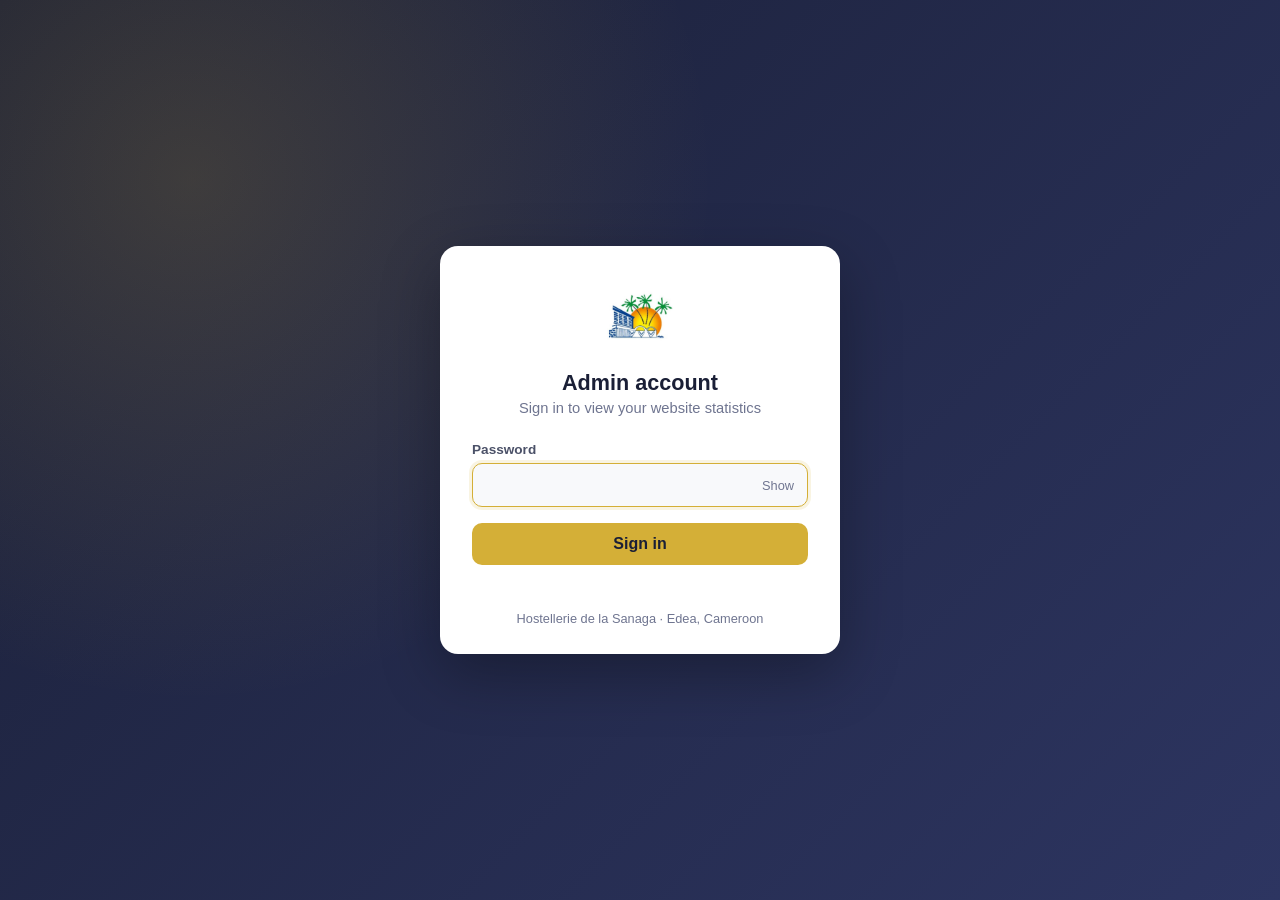
==== commit 8737d329: "Track visitor sources and split dashboard into QR scans, search & links, and all visitors Co-Authore" ====
--- a/admin.html
+++ b/admin.html
@@ -9,7 +9,6 @@
   <style>
     :root {
       --navy: #1a1f36;
-      --navy-2: #2d3561;
       --gold: #d4af37;
       --gold-soft: rgba(212, 175, 55, 0.14);
       --bg: #f4f5f8;
@@ -17,11 +16,12 @@
       --surface-2: #f8f9fb;
       --text: #1a1f36;
       --text-2: #4b5168;
-      --muted: #7a8099;
+      --muted: #6f7590;
       --border: #e6e8ef;
       --grid: #eef0f4;
-      --bar: #2d3561;
-      --bar-hover: #d4af37;
+      --qr: #3f51b5;
+      --links: #b8860b;
+      --hover-ring: rgba(26, 31, 54, 0.12);
       --good: #15803d;
       --good-bg: #e8f6ee;
       --bad: #b91c1c;
@@ -39,7 +39,9 @@
         --muted: #8c92ab;
         --border: #2a2f49;
         --grid: #242943;
-        --bar: #8b95d6;
+        --qr: #6373e0;
+        --links: #b8860b;
+        --hover-ring: rgba(255, 255, 255, 0.08);
         --good: #4ade80;
         --good-bg: rgba(74, 222, 128, 0.12);
         --bad: #f87171;
@@ -88,7 +90,7 @@
     .field input {
       width: 100%;
       font: inherit;
-      padding: 12px 44px 12px 14px;
+      padding: 12px 52px 12px 14px;
       border: 1px solid var(--border);
       border-radius: 10px;
       background: var(--surface-2);
@@ -133,6 +135,7 @@
     .brand strong { display: block; font-size: 0.95rem; line-height: 1.2; }
     .brand span { font-size: 0.75rem; color: var(--gold); letter-spacing: 0.04em; text-transform: uppercase; }
     .nav { margin-top: 18px; display: flex; flex-direction: column; gap: 4px; }
+    .nav-title { font-size: 0.7rem; letter-spacing: 0.08em; text-transform: uppercase; color: rgba(255,255,255,0.4); padding: 10px 12px 4px; }
     .nav a {
       display: flex; align-items: center; gap: 10px;
       padding: 10px 12px; border-radius: 10px;
@@ -165,7 +168,7 @@
     .logout:hover { border-color: var(--gold); color: var(--gold); }
 
     .main { padding: 28px 32px 48px; min-width: 0; }
-    .topbar { display: flex; align-items: flex-start; justify-content: space-between; gap: 16px; flex-wrap: wrap; margin-bottom: 24px; }
+    .topbar { display: flex; align-items: flex-start; justify-content: space-between; gap: 16px; flex-wrap: wrap; margin-bottom: 22px; }
     .topbar h2 { font-size: 1.5rem; }
     .topbar p { color: var(--muted); font-size: 0.92rem; margin-top: 2px; }
     .topbar-actions { display: flex; align-items: center; gap: 12px; }
@@ -187,9 +190,31 @@
       box-shadow: var(--shadow);
     }
     .section-label { font-size: 0.78rem; font-weight: 700; letter-spacing: 0.06em; text-transform: uppercase; color: var(--muted); margin: 0 0 10px; }
+    .swatch { display: inline-block; width: 10px; height: 10px; border-radius: 3px; flex-shrink: 0; }
+    .swatch.qr { background: var(--qr); }
+    .swatch.links { background: var(--links); }
+    .swatch.all { background: linear-gradient(135deg, var(--qr) 50%, var(--links) 50%); }
+
+    /* Channel switcher: the three sections */
+    .channels { display: grid; grid-template-columns: repeat(3, 1fr); gap: 14px; margin-bottom: 24px; }
+    .channel {
+      text-align: left; border: 1px solid var(--border); background: var(--surface); color: var(--text);
+      border-radius: var(--radius); padding: 16px 18px; box-shadow: var(--shadow);
+      position: relative; transition: border-color 0.15s, box-shadow 0.15s;
+    }
+    .channel:hover { border-color: var(--muted); }
+    .channel.active { border-color: var(--gold); box-shadow: 0 0 0 3px var(--gold-soft), var(--shadow); }
+    .channel .head { display: flex; align-items: center; gap: 8px; font-size: 0.88rem; font-weight: 700; color: var(--text-2); }
+    .channel .icon { width: 30px; height: 30px; border-radius: 8px; display: grid; place-items: center; background: var(--surface-2); color: var(--text-2); }
+    .channel .icon svg { width: 17px; height: 17px; }
+    .channel.active .icon { background: var(--gold-soft); color: var(--gold); }
+    .channel .value { font-size: 1.9rem; font-weight: 700; margin-top: 10px; font-variant-numeric: tabular-nums; }
+    .channel .meta { font-size: 0.8rem; color: var(--muted); margin-top: 2px; }
+    .channel .share-line { height: 4px; border-radius: 2px; background: var(--grid); margin-top: 12px; overflow: hidden; }
+    .channel .share-line div { height: 100%; border-radius: 2px; }
 
     /* Rolling totals strip */
-    .rolling { display: grid; grid-template-columns: repeat(5, 1fr); margin-bottom: 28px; }
+    .rolling { display: grid; grid-template-columns: repeat(5, 1fr); margin-bottom: 24px; }
     .rolling div { padding: 16px 18px; border-left: 1px solid var(--border); }
     .rolling div:first-child { border-left: none; }
     .rolling span { display: block; font-size: 0.8rem; color: var(--muted); }
@@ -208,7 +233,7 @@
     .stepper .arrow {
       width: 34px; height: 34px; display: grid; place-items: center; padding: 0;
       border: 1px solid var(--border); background: var(--surface); color: var(--text);
-      border-radius: 9px; font-size: 1rem;
+      border-radius: 9px;
     }
     .stepper .arrow svg { width: 16px; height: 16px; }
     .stepper .arrow:hover:not(:disabled) { border-color: var(--gold); }
@@ -229,19 +254,24 @@
 
     /* Chart */
     .chart-panel { padding: 20px 20px 14px; margin-bottom: 16px; }
-    .chart-head { display: flex; justify-content: space-between; align-items: baseline; gap: 12px; margin-bottom: 14px; flex-wrap: wrap; }
-    .chart-head h3 { font-size: 1rem; }
-    .chart-head span { font-size: 0.82rem; color: var(--muted); }
+    .panel-head { display: flex; justify-content: space-between; align-items: center; gap: 12px; margin-bottom: 14px; flex-wrap: wrap; }
+    .panel-head h3 { font-size: 1rem; }
+    .panel-head .hint { font-size: 0.82rem; color: var(--muted); }
+    .legend { display: flex; gap: 16px; font-size: 0.82rem; color: var(--text-2); }
+    .legend span { display: inline-flex; align-items: center; gap: 6px; }
     .chart { position: relative; display: grid; grid-template-columns: 40px 1fr; grid-template-rows: 1fr 26px; height: 290px; }
     .y-axis { position: relative; }
     .y-axis span { position: absolute; right: 8px; transform: translateY(50%); font-size: 0.72rem; color: var(--muted); font-variant-numeric: tabular-nums; }
     .plot { position: relative; border-bottom: 1px solid var(--border); }
     .gridline { position: absolute; left: 0; right: 0; border-top: 1px solid var(--grid); }
     .bars { position: absolute; inset: 0; display: flex; align-items: stretch; gap: 2px; }
-    .col { flex: 1; display: flex; align-items: flex-end; justify-content: center; cursor: default; min-width: 0; }
-    .bar { width: 100%; max-width: 44px; background: var(--bar); border-radius: 4px 4px 0 0; transition: background 0.12s; }
-    .col:hover .bar, .col:focus .bar { background: var(--bar-hover); }
-    .col.future .bar { background: transparent; }
+    .col { flex: 1; display: flex; flex-direction: column; justify-content: flex-end; align-items: center; min-width: 0; border-radius: 6px 6px 0 0; outline: none; }
+    .col:hover, .col:focus-visible { background: var(--hover-ring); }
+    .stack { width: 100%; max-width: 44px; display: flex; flex-direction: column-reverse; gap: 2px; }
+    .seg { width: 100%; }
+    .seg.qr { background: var(--qr); }
+    .seg.links { background: var(--links); }
+    .stack .seg:last-child { border-radius: 4px 4px 0 0; }
     .x-axis { grid-column: 2; display: flex; gap: 2px; padding-top: 8px; }
     .x-axis span { flex: 1; text-align: center; font-size: 0.72rem; color: var(--muted); white-space: nowrap; overflow: visible; min-width: 0; }
     .tooltip {
@@ -250,23 +280,44 @@
       padding: 8px 10px; font-size: 0.8rem; white-space: nowrap;
       box-shadow: 0 6px 20px rgba(0,0,0,0.2);
       transform: translate(-50%, calc(-100% - 10px));
-    }
+      border: 1px solid rgba(255,255,255,0.1);
+    }
+    .tooltip .tt-title { color: rgba(255,255,255,0.7); }
     .tooltip strong { display: block; font-size: 1rem; }
+    .tooltip .tt-row { display: flex; align-items: center; gap: 6px; margin-top: 3px; }
+    .tooltip .tt-row b { margin-left: auto; padding-left: 12px; font-variant-numeric: tabular-nums; }
     .empty-note { position: absolute; inset: 0; display: grid; place-items: center; color: var(--muted); font-size: 0.9rem; pointer-events: none; }
+
+    /* Analysis panels */
+    .insights { display: grid; grid-template-columns: 1fr 1fr; gap: 16px; margin-bottom: 16px; }
+    .insights .wide { grid-column: 1 / -1; }
+    .list-panel { padding: 20px; }
+    .list-row { display: grid; grid-template-columns: minmax(170px, 1.3fr) 2fr auto; align-items: center; gap: 12px; padding: 7px 0; font-size: 0.9rem; }
+    .list-row .name { display: flex; align-items: center; gap: 8px; min-width: 0; }
+    .list-row .name span { overflow: hidden; text-overflow: ellipsis; white-space: nowrap; }
+    .list-row .track { height: 8px; background: var(--grid); border-radius: 4px; overflow: hidden; }
+    .list-row .fill { height: 100%; border-radius: 4px; }
+    .list-row .num { font-variant-numeric: tabular-nums; text-align: right; min-width: 78px; }
+    .list-row .num small { color: var(--muted); margin-left: 6px; }
+    .list-row.top .name { font-weight: 700; }
+    .list-empty { color: var(--muted); font-size: 0.9rem; padding: 6px 0; }
+    .info-panel { padding: 20px; font-size: 0.9rem; color: var(--text-2); line-height: 1.55; }
+    .info-panel h3 { font-size: 1rem; color: var(--text); margin-bottom: 8px; }
+    .info-panel p + p { margin-top: 8px; }
+    .info-panel code { background: var(--surface-2); border: 1px solid var(--border); border-radius: 5px; padding: 1px 5px; font-size: 0.85em; }
 
     /* Breakdown table */
     .table-panel { padding: 8px 20px 12px; }
+    .table-panel h3 { font-size: 1rem; padding: 12px 0 6px; }
     .table-scroll { max-height: 440px; overflow-y: auto; }
-    thead th { position: sticky; top: 0; background: var(--surface); z-index: 1; }
-    .table-panel h3 { font-size: 1rem; padding: 12px 0 6px; }
     table { width: 100%; border-collapse: collapse; font-size: 0.9rem; }
     th, td { padding: 10px 4px; border-bottom: 1px solid var(--border); text-align: left; }
+    thead th { position: sticky; top: 0; background: var(--surface); z-index: 1; }
     tr:last-child td { border-bottom: none; }
     th { font-size: 0.75rem; text-transform: uppercase; letter-spacing: 0.05em; color: var(--muted); font-weight: 700; }
     td.num, th.num { text-align: right; font-variant-numeric: tabular-nums; }
-    .share { display: flex; align-items: center; justify-content: flex-end; gap: 8px; }
-    .share-track { width: 80px; height: 6px; background: var(--grid); border-radius: 3px; overflow: hidden; }
-    .share-fill { height: 100%; background: var(--gold); border-radius: 3px; }
+    th .th-inner { display: inline-flex; align-items: center; gap: 6px; }
+    td.total { font-weight: 700; }
     td.muted { color: var(--muted); }
 
     .footnote { color: var(--muted); font-size: 0.8rem; margin-top: 18px; line-height: 1.5; }
@@ -283,14 +334,20 @@
       .brand span { display: none; }
       .nav { display: none; }
       .account { margin: 0; padding: 0; border: none; flex-wrap: nowrap; }
+      .account-info { display: none; }
       .logout { flex-basis: auto; padding: 6px 10px; }
-      .account-info { display: none; }
       .main { padding: 20px 16px 40px; }
+      .insights { grid-template-columns: 1fr; }
       .rolling { grid-template-columns: repeat(3, 1fr); }
       .rolling div:nth-child(4) { border-left: none; }
       .rolling div:nth-child(n+4) { border-top: 1px solid var(--border); }
     }
     @media (max-width: 560px) {
+      .channels { grid-template-columns: 1fr; gap: 10px; }
+      .channel { display: grid; grid-template-columns: 1fr auto; align-items: center; padding: 12px 14px; }
+      .channel .value { margin: 0; font-size: 1.4rem; grid-row: span 2; }
+      .channel .meta { grid-column: 1; }
+      .channel .share-line { display: none; }
       .rolling { grid-template-columns: repeat(2, 1fr); }
       .rolling div { border-left: none !important; border-top: 1px solid var(--border); }
       .rolling div:nth-child(-n+2) { border-top: none; }
@@ -304,7 +361,9 @@
       .stepper { width: 100%; justify-content: space-between; }
       .stepper .period-label { min-width: 0; flex: 1; font-size: 0.92rem; }
       .chart { height: 220px; grid-template-columns: 32px 1fr; }
-      .share-track { display: none; }
+      .list-row { grid-template-columns: 1fr auto; }
+      .list-row .track { grid-column: 1 / -1; grid-row: 2; }
+      th, td { padding: 9px 3px; font-size: 0.82rem; }
     }
   </style>
 </head>
@@ -338,11 +397,21 @@
           <span>Admin</span>
         </div>
       </div>
-      <nav class="nav">
-        <a href="#" class="active">
+      <nav class="nav" id="side-nav">
+        <div class="nav-title">Analytics</div>
+        <a href="#" data-channel="all">
           <svg viewBox="0 0 24 24" fill="none" stroke="currentColor" stroke-width="2" stroke-linecap="round" stroke-linejoin="round"><path d="M3 3v18h18"/><path d="M7 15l4-4 3 3 5-6"/></svg>
-          Dashboard
+          All visitors
         </a>
+        <a href="#" data-channel="qr">
+          <svg viewBox="0 0 24 24" fill="none" stroke="currentColor" stroke-width="2" stroke-linecap="round" stroke-linejoin="round"><rect x="3" y="3" width="7" height="7" rx="1"/><rect x="14" y="3" width="7" height="7" rx="1"/><rect x="3" y="14" width="7" height="7" rx="1"/><path d="M14 14h3v3h-3zM20 14v.01M14 20h.01M17 20h4v-3"/></svg>
+          QR scans
+        </a>
+        <a href="#" data-channel="links">
+          <svg viewBox="0 0 24 24" fill="none" stroke="currentColor" stroke-width="2" stroke-linecap="round" stroke-linejoin="round"><circle cx="11" cy="11" r="7"/><path d="M21 21l-4.3-4.3"/></svg>
+          Search &amp; links
+        </a>
+        <div class="nav-title">Website</div>
         <a href="/" target="_blank" rel="noopener">
           <svg viewBox="0 0 24 24" fill="none" stroke="currentColor" stroke-width="2" stroke-linecap="round" stroke-linejoin="round"><path d="M14 3h7v7"/><path d="M10 14L21 3"/><path d="M21 14v7H3V3h7"/></svg>
           View website
@@ -364,8 +433,8 @@
     <main class="main">
       <div class="topbar">
         <div>
-          <h2>Dashboard</h2>
-          <p>QR code scans &amp; homepage visits</p>
+          <h2 id="page-title">All visitors</h2>
+          <p id="page-subtitle">Everyone who visited the website, from every source</p>
         </div>
         <div class="topbar-actions">
           <span class="updated" id="updated"></span>
@@ -378,11 +447,8 @@
 
       <div class="error-banner" id="error-banner" hidden></div>
 
-      <p class="section-label">Rolling totals</p>
-      <div class="panel rolling" id="rolling"></div>
-
       <div class="controls">
-        <div class="segmented" id="modes" role="tablist">
+        <div class="segmented" id="modes">
           <button type="button" data-mode="week">Week</button>
           <button type="button" data-mode="month">Month</button>
           <button type="button" data-mode="quarter">3 months</button>
@@ -397,9 +463,39 @@
         </div>
       </div>
 
+      <div class="channels" id="channels">
+        <button type="button" class="channel" data-channel="all">
+          <div class="head">
+            <span class="icon"><svg viewBox="0 0 24 24" fill="none" stroke="currentColor" stroke-width="2" stroke-linecap="round" stroke-linejoin="round"><path d="M3 3v18h18"/><path d="M7 15l4-4 3 3 5-6"/></svg></span>
+            All visitors
+          </div>
+          <div class="value" data-value>0</div>
+          <div class="meta" data-meta></div>
+          <div class="share-line"><div style="width:100%; background: linear-gradient(90deg, var(--qr), var(--links))"></div></div>
+        </button>
+        <button type="button" class="channel" data-channel="qr">
+          <div class="head">
+            <span class="icon"><svg viewBox="0 0 24 24" fill="none" stroke="currentColor" stroke-width="2" stroke-linecap="round" stroke-linejoin="round"><rect x="3" y="3" width="7" height="7" rx="1"/><rect x="14" y="3" width="7" height="7" rx="1"/><rect x="3" y="14" width="7" height="7" rx="1"/><path d="M14 14h3v3h-3zM20 14v.01M14 20h.01M17 20h4v-3"/></svg></span>
+            QR scans
+          </div>
+          <div class="value" data-value>0</div>
+          <div class="meta" data-meta></div>
+          <div class="share-line"><div data-share style="background: var(--qr)"></div></div>
+        </button>
+        <button type="button" class="channel" data-channel="links">
+          <div class="head">
+            <span class="icon"><svg viewBox="0 0 24 24" fill="none" stroke="currentColor" stroke-width="2" stroke-linecap="round" stroke-linejoin="round"><circle cx="11" cy="11" r="7"/><path d="M21 21l-4.3-4.3"/></svg></span>
+            Search &amp; links
+          </div>
+          <div class="value" data-value>0</div>
+          <div class="meta" data-meta></div>
+          <div class="share-line"><div data-share style="background: var(--links)"></div></div>
+        </button>
+      </div>
+
       <div class="kpis">
         <div class="panel kpi">
-          <div class="label">Total visits</div>
+          <div class="label" id="kpi-total-label">Total visits</div>
           <div class="value" id="kpi-total">0</div>
           <div class="sub" id="kpi-change"></div>
         </div>
@@ -421,9 +517,9 @@
       </div>
 
       <div class="panel chart-panel">
-        <div class="chart-head">
+        <div class="panel-head">
           <h3 id="chart-title">Visits</h3>
-          <span id="chart-range"></span>
+          <div class="legend" id="legend"></div>
         </div>
         <div class="chart">
           <div class="y-axis" id="y-axis"></div>
@@ -432,21 +528,22 @@
         </div>
       </div>
 
+      <div class="insights" id="insights"></div>
+
+      <p class="section-label">Rolling totals</p>
+      <div class="panel rolling" id="rolling"></div>
+
       <div class="panel table-panel">
         <h3>Breakdown</h3>
         <div class="table-scroll">
-        <table>
-          <thead><tr><th id="th-period">Period</th><th class="num">Visits</th><th class="num">Share</th></tr></thead>
-          <tbody id="breakdown"></tbody>
-        </table>
+          <table>
+            <thead id="breakdown-head"></thead>
+            <tbody id="breakdown"></tbody>
+          </table>
         </div>
       </div>
 
-      <p class="footnote">
-        Visits are counted when someone opens the homepage, which is where the printed QR codes lead.
-        Each visitor is counted once per browser session, and search-engine robots are ignored.
-        Times follow Cameroon time (WAT).
-      </p>
+      <p class="footnote" id="footnote"></p>
     </main>
   </div>
 
@@ -454,15 +551,50 @@
     const DAY = 86400000;
     const MONTHS = ['January', 'February', 'March', 'April', 'May', 'June', 'July', 'August', 'September', 'October', 'November', 'December'];
     const MONTHS_SHORT = MONTHS.map(m => m.slice(0, 3));
-    const WEEKDAYS_SHORT = ['Sun', 'Mon', 'Tue', 'Wed', 'Thu', 'Fri', 'Sat'];
+    const WEEKDAYS = ['Sunday', 'Monday', 'Tuesday', 'Wednesday', 'Thursday', 'Friday', 'Saturday'];
+    const WEEKDAYS_SHORT = WEEKDAYS.map(d => d.slice(0, 3));
     const MODE_NAMES = { week: 'week', month: 'month', quarter: '3 months', half: '6 months', year: 'year' };
 
-    const state = { counts: new Map(), today: 0, earliest: 0, mode: 'month', anchor: 0 };
+    const CHANNELS = {
+      all: {
+        title: 'All visitors',
+        subtitle: 'Everyone who visited the website, from every source',
+        noun: ['visit', 'visits'],
+        footnote: 'Each visitor is counted once per browser session, on the first page they open. Search-engine robots are ignored. Times follow Cameroon time (WAT).'
+      },
+      qr: {
+        title: 'QR scans',
+        subtitle: 'People who opened the website by scanning a printed QR code',
+        noun: ['scan', 'scans'],
+        footnote: 'Your printed QR codes open the homepage, so people who open the homepage without coming from another website are counted here. This also includes the few people who type the address by hand. Each visitor is counted once per browser session. Times follow Cameroon time (WAT).'
+      },
+      links: {
+        title: 'Search & links',
+        subtitle: 'People who found the website on Google, social media or another website',
+        noun: ['visit', 'visits'],
+        footnote: 'The source is the website the visitor came from. Links opened inside some apps (such as WhatsApp) do not say where they came from: if they open a page other than the homepage they appear as "Shared links & bookmarks". Each visitor is counted once per browser session. Times follow Cameroon time (WAT).'
+      }
+    };
+
+    const SOURCES = {
+      google: 'Google',
+      search: 'Other search engines',
+      facebook: 'Facebook',
+      instagram: 'Instagram',
+      tiktok: 'TikTok',
+      whatsapp: 'WhatsApp',
+      social: 'Other social media',
+      website: 'Other websites',
+      direct: 'Shared links & bookmarks'
+    };
+    const PAGES = { home: 'Home', menu: 'Menu', hotel: 'Hotel rooms', mariage: 'Weddings', gateau: 'Cakes' };
+
+    const state = { days: {}, today: 0, earliest: 0, mode: 'month', anchor: 0, channel: 'all' };
     let password = '';
 
     const $ = id => document.getElementById(id);
 
-    // ---------- Date helpers (all dates are UTC midnights representing Cameroon calendar days) ----------
+    // ---------- Date helpers (UTC midnights that stand for Cameroon calendar days) ----------
     function parseISO(iso) { const [y, m, d] = iso.split('-').map(Number); return Date.UTC(y, m - 1, d); }
     function toISO(t) { return new Date(t).toISOString().slice(0, 10); }
     function parts(t) { const d = new Date(t); return { y: d.getUTCFullYear(), m: d.getUTCMonth(), d: d.getUTCDate(), wd: d.getUTCDay() }; }
@@ -472,12 +604,45 @@
       return `${p.d} ${MONTHS_SHORT[p.m]}${withYear ? ' ' + p.y : ''}`;
     }
     function fmtNum(n) { return Math.round(n).toLocaleString('en-US'); }
-
-    function countOn(t) { return state.counts.get(toISO(t)) || 0; }
-    function sumRange(start, end) {
+    function pct(part, whole) { return whole ? Math.round((part / whole) * 100) : 0; }
+    function noun(n, channel = state.channel) { return CHANNELS[channel].noun[n === 1 ? 0 : 1]; }
+
+    // ---------- Reading the data ----------
+    function sumValues(obj) { let s = 0; for (const k in obj) s += obj[k]; return s; }
+
+    function countOn(t, channel = state.channel) {
+      const day = state.days[toISO(t)];
+      if (!day) return 0;
+      const qr = day.s.qr || 0;
+      if (channel === 'qr') return qr;
+      const total = sumValues(day.s);
+      return channel === 'links' ? total - qr : total;
+    }
+
+    function sumRange(start, end, channel = state.channel) {
       let total = 0;
-      for (let t = start; t <= end; t += DAY) total += countOn(t);
+      for (let t = start; t <= end; t += DAY) total += countOn(t, channel);
       return total;
+    }
+
+    // Totals per source or per landing page between two dates, for the current section
+    function tally(start, end, kind) {
+      const out = {};
+      const add = (key, n) => { if (n) out[key] = (out[key] || 0) + n; };
+      for (let t = start; t <= end; t += DAY) {
+        const day = state.days[toISO(t)];
+        if (!day) continue;
+        if (kind === 'sources') {
+          for (const k in day.s) if (k !== 'qr') add(k, day.s[k]);
+        } else if (state.channel === 'all') {
+          for (const k in day.p) add(k, day.p[k]);
+        } else if (state.channel === 'links') {
+          for (const k in day.l) add(k, day.l[k]);
+        } else {
+          for (const k in day.p) add(k, day.p[k] - ((day.l && day.l[k]) || 0));
+        }
+      }
+      return out;
     }
 
     // ---------- Periods ----------
@@ -489,16 +654,13 @@
       }
       const span = { month: 1, quarter: 3, half: 6, year: 12 }[mode];
       const firstMonth = Math.floor(p.m / span) * span;
-      const start = monthStart(p.y, firstMonth);
-      const end = monthStart(p.y, firstMonth + span) - DAY;
-      return { start, end };
+      return { start: monthStart(p.y, firstMonth), end: monthStart(p.y, firstMonth + span) - DAY };
     }
 
     function shiftAnchor(mode, anchor, dir) {
       if (mode === 'week') return anchor + dir * 7 * DAY;
       const span = { month: 1, quarter: 3, half: 6, year: 12 }[mode];
-      const { start } = periodFor(mode, anchor);
-      const p = parts(start);
+      const p = parts(periodFor(mode, anchor).start);
       return monthStart(p.y, p.m + dir * span);
     }
 
@@ -507,9 +669,8 @@
       switch (mode) {
         case 'week': return `${fmtDay(start, s.y !== e.y)} – ${fmtDay(end, true)}`;
         case 'month': return `${MONTHS[s.m]} ${s.y}`;
-        case 'quarter': return `${MONTHS_SHORT[s.m]} – ${MONTHS_SHORT[e.m]} ${s.y}`;
-        case 'half': return `${MONTHS_SHORT[s.m]} – ${MONTHS_SHORT[e.m]} ${s.y}`;
         case 'year': return String(s.y);
+        default: return `${MONTHS_SHORT[s.m]} – ${MONTHS_SHORT[e.m]} ${s.y}`;
       }
     }
 
@@ -519,36 +680,79 @@
       if (mode === 'week' || mode === 'month') {
         for (let t = start; t <= end; t += DAY) {
           const p = parts(t);
-          buckets.push({
-            start: t, end: t,
-            axis: mode === 'week' ? WEEKDAYS_SHORT[p.wd] : String(p.d),
-            name: `${WEEKDAYS_SHORT[p.wd]} ${fmtDay(t, true)}`
-          });
+          buckets.push({ start: t, end: t, axis: mode === 'week' ? WEEKDAYS_SHORT[p.wd] : String(p.d), name: `${WEEKDAYS_SHORT[p.wd]} ${fmtDay(t, true)}` });
         }
       } else if (mode === 'year') {
         const y = parts(start).y;
         for (let m = 0; m < 12; m++) {
-          const s = monthStart(y, m);
-          buckets.push({ start: s, end: monthStart(y, m + 1) - DAY, axis: MONTHS_SHORT[m], name: `${MONTHS[m]} ${y}` });
+          buckets.push({ start: monthStart(y, m), end: monthStart(y, m + 1) - DAY, axis: MONTHS_SHORT[m], name: `${MONTHS[m]} ${y}` });
         }
       } else {
         // 3 / 6 months: one bar per week (Monday–Sunday, clipped to the period)
         let s = start;
         while (s <= end) {
-          const wd = parts(s).wd;
-          const e = Math.min(end, s + ((7 - wd) % 7) * DAY);
+          const e = Math.min(end, s + ((7 - parts(s).wd) % 7) * DAY);
           buckets.push({ start: s, end: e, axis: fmtDay(s), name: `${fmtDay(s)} – ${fmtDay(e, true)}` });
           s = e + DAY;
         }
       }
       buckets.forEach(b => {
         b.future = b.start > state.today;
-        b.count = b.future ? 0 : sumRange(b.start, Math.min(b.end, state.today));
+        const last = Math.min(b.end, state.today);
+        b.qr = b.future ? 0 : sumRange(b.start, last, 'qr');
+        b.links = b.future ? 0 : sumRange(b.start, last, 'links');
+        b.count = state.channel === 'qr' ? b.qr : state.channel === 'links' ? b.links : b.qr + b.links;
       });
       return buckets;
     }
 
     // ---------- Rendering ----------
+    function changeBadge(current, previous) {
+      if (previous === 0 && current === 0) return '<span class="badge flat">0%</span>';
+      if (previous === 0) return '<span class="badge up">▲ New</span>';
+      const change = ((current - previous) / previous) * 100;
+      if (Math.abs(change) < 0.5) return '<span class="badge flat">0%</span>';
+      const digits = Math.abs(change) < 10 ? 1 : 0;
+      return `<span class="badge ${change > 0 ? 'up' : 'down'}">${change > 0 ? '▲' : '▼'} ${Math.abs(change).toFixed(digits)}%</span>`;
+    }
+
+    // Top of the y-axis: 4 gridlines with round, whole-number steps, always above the tallest bar
+    function niceMax(value) {
+      const raw = Math.max(1, value * 1.08 / 4);
+      const pow = Math.pow(10, Math.floor(Math.log10(raw)));
+      for (const step of [1, 1.5, 2, 2.5, 3, 4, 5, 6, 8, 10]) {
+        const tick = step * pow;
+        if (tick >= raw && Number.isInteger(tick)) return tick * 4;
+      }
+      return Math.ceil(raw) * 4;
+    }
+
+    function renderSectionChrome() {
+      const ch = CHANNELS[state.channel];
+      $('page-title').textContent = ch.title;
+      $('page-subtitle').textContent = ch.subtitle;
+      $('footnote').textContent = ch.footnote;
+      $('kpi-total-label').textContent = state.channel === 'qr' ? 'Total scans' : 'Total visits';
+      document.querySelectorAll('[data-channel]').forEach(el => el.classList.toggle('active', el.dataset.channel === state.channel));
+    }
+
+    function renderChannels(period, elapsedEnd, elapsedDays) {
+      const totals = {
+        qr: elapsedDays ? sumRange(period.start, elapsedEnd, 'qr') : 0,
+        links: elapsedDays ? sumRange(period.start, elapsedEnd, 'links') : 0
+      };
+      totals.all = totals.qr + totals.links;
+      document.querySelectorAll('.channel').forEach(card => {
+        const key = card.dataset.channel;
+        card.querySelector('[data-value]').textContent = fmtNum(totals[key]);
+        card.querySelector('[data-meta]').textContent = key === 'all'
+          ? `in ${periodLabel(state.mode, period)}`
+          : `${pct(totals[key], totals.all)}% of all visitors`;
+        const share = card.querySelector('[data-share]');
+        if (share) share.style.width = pct(totals[key], totals.all) + '%';
+      });
+    }
+
     function renderRolling() {
       const items = [['Last 7 days', 7], ['Last 30 days', 30], ['Last 3 months', 90], ['Last 6 months', 182], ['Last 12 months', 365]];
       $('rolling').innerHTML = items.map(([label, days]) =>
@@ -556,42 +760,34 @@
       ).join('');
     }
 
-    function changeBadge(current, previous) {
-      if (previous === 0 && current === 0) return '<span class="badge flat">0%</span>';
-      if (previous === 0) return '<span class="badge up">▲ New</span>';
-      const pct = ((current - previous) / previous) * 100;
-      if (Math.abs(pct) < 0.5) return '<span class="badge flat">0%</span>';
-      const cls = pct > 0 ? 'up' : 'down';
-      return `<span class="badge ${cls}">${pct > 0 ? '▲' : '▼'} ${Math.abs(pct).toFixed(pct > -10 && pct < 10 ? 1 : 0)}%</span>`;
-    }
-
-    function niceMax(value) {
-      if (value <= 4) return 4;
-      const pow = Math.pow(10, Math.floor(Math.log10(value)));
-      for (const step of [1, 2, 2.5, 5, 10]) {
-        const max = step * pow;
-        if (max >= value) return max % 4 === 0 || max >= 20 ? max : Math.ceil(max / 4) * 4;
-      }
-      return value;
-    }
-
     function renderChart(mode, buckets) {
+      const channel = state.channel;
       const max = niceMax(Math.max(0, ...buckets.map(b => b.count)));
       const ticks = [0, 0.25, 0.5, 0.75, 1].map(f => f * max);
-
-      $('y-axis').innerHTML = ticks.map(v => `<span style="bottom:${(v / max) * 100}%">${fmtNum(v)}</span>`).join('');
-
-      const grid = ticks.slice(1).map(v => `<div class="gridline" style="bottom:${(v / max) * 100}%"></div>`).join('');
-      const cols = buckets.map((b, i) => `
-        <div class="col${b.future ? ' future' : ''}" data-i="${i}" tabindex="0" aria-label="${b.name}: ${b.future ? 'upcoming' : b.count + ' visits'}">
-          <div class="bar" style="height:${b.future ? 0 : Math.max((b.count / max) * 100, b.count ? 1.5 : 0)}%"></div>
-        </div>`).join('');
-      const allZero = buckets.every(b => b.count === 0);
+      const h = n => (n / max) * 100;
+
+      $('chart-title').textContent = (channel === 'qr' ? 'Scans' : 'Visits') + ' per ' + { week: 'day', month: 'day', quarter: 'week', half: 'week', year: 'month' }[mode];
+      $('legend').innerHTML = channel === 'all'
+        ? '<span><i class="swatch qr"></i>QR scans</span><span><i class="swatch links"></i>Search &amp; links</span>'
+        : `<span><i class="swatch ${channel}"></i>${CHANNELS[channel].title}</span>`;
+
+      $('y-axis').innerHTML = ticks.map(v => `<span style="bottom:${h(v)}%">${fmtNum(v)}</span>`).join('');
+
+      const grid = ticks.slice(1).map(v => `<div class="gridline" style="bottom:${h(v)}%"></div>`).join('');
+      const cols = buckets.map((b, i) => {
+        const segs = [];
+        if (channel !== 'links' && b.qr) segs.push(`<div class="seg qr" style="height:${h(b.qr)}%"></div>`);
+        if (channel !== 'qr' && b.links) segs.push(`<div class="seg links" style="height:${h(b.links)}%"></div>`);
+        return `<div class="col" data-i="${i}" tabindex="0" aria-label="${b.name}: ${b.future ? 'upcoming' : b.count + ' ' + noun(b.count)}">
+          <div class="stack" style="height:100%">${segs.join('')}</div>
+        </div>`;
+      }).join('');
+      const empty = buckets.every(b => b.count === 0);
       $('plot').innerHTML = grid + `<div class="bars">${cols}</div>` +
-        (allZero ? '<div class="empty-note">No visits recorded in this period</div>' : '') +
+        (empty ? '<div class="empty-note">Nothing recorded in this period yet</div>' : '') +
         '<div class="tooltip" id="tooltip" hidden></div>';
 
-      // Only label every n-th bar so labels never collide
+      // Label only every n-th bar so the labels never collide
       const plotWidth = $('plot').clientWidth || 600;
       const labelWidth = mode === 'quarter' || mode === 'half' ? 48 : 26;
       const every = Math.max(1, Math.ceil(buckets.length / Math.floor(plotWidth / labelWidth)));
@@ -601,16 +797,25 @@
       $('plot').querySelectorAll('.col').forEach(col => {
         const show = () => {
           const b = buckets[col.dataset.i];
-          tooltip.innerHTML = `${b.name}<strong>${b.future ? 'Upcoming' : fmtNum(b.count) + (b.count === 1 ? ' visit' : ' visits')}</strong>`;
+          let html = `<div class="tt-title">${b.name}</div>`;
+          if (b.future) html += '<strong>Upcoming</strong>';
+          else {
+            html += `<strong>${fmtNum(b.count)} ${noun(b.count)}</strong>`;
+            if (channel === 'all') {
+              html += `<div class="tt-row"><i class="swatch qr"></i>QR scans<b>${fmtNum(b.qr)}</b></div>` +
+                      `<div class="tt-row"><i class="swatch links"></i>Search &amp; links<b>${fmtNum(b.links)}</b></div>`;
+            }
+          }
+          tooltip.innerHTML = html;
           tooltip.hidden = false;
           const plotRect = $('plot').getBoundingClientRect();
           const colRect = col.getBoundingClientRect();
-          const bar = col.querySelector('.bar').getBoundingClientRect();
-          let x = colRect.left + colRect.width / 2 - plotRect.left;
+          const segTop = col.querySelector('.seg:last-child');
+          const top = segTop ? segTop.getBoundingClientRect().top - plotRect.top : plotRect.height;
           const half = tooltip.offsetWidth / 2;
-          x = Math.min(Math.max(x, half), plotRect.width - half);
+          const x = Math.min(Math.max(colRect.left + colRect.width / 2 - plotRect.left, half), plotRect.width - half);
           tooltip.style.left = x + 'px';
-          tooltip.style.top = Math.min(bar.top - plotRect.top, plotRect.height - 4) + 'px';
+          tooltip.style.top = Math.max(Math.min(top, plotRect.height - 4), tooltip.offsetHeight + 10) + 'px';
         };
         col.addEventListener('mouseenter', show);
         col.addEventListener('focus', show);
@@ -619,17 +824,84 @@
       });
     }
 
+    // A ranked list with bars, used for sources, pages, weekdays and channels
+    function listPanel(title, hint, rows, options = {}) {
+      const total = rows.reduce((s, r) => s + r.value, 0);
+      const max = Math.max(1, ...rows.map(r => r.value));
+      const best = Math.max(...rows.map(r => r.value));
+      const body = total
+        ? rows.map(r => `
+            <div class="list-row${options.highlightTop && r.value === best ? ' top' : ''}">
+              <div class="name">${r.swatch ? `<i class="swatch ${r.swatch}"></i>` : ''}<span>${r.label}</span></div>
+              <div class="track"><div class="fill" style="width:${(r.value / max) * 100}%; background:${r.color || `var(--${state.channel === 'all' ? 'qr' : state.channel})`}"></div></div>
+              <div class="num">${fmtNum(r.value)}<small>${pct(r.value, total)}%</small></div>
+            </div>`).join('')
+        : '<p class="list-empty">Nothing recorded in this period yet.</p>';
+      return `<div class="panel list-panel${options.wide ? ' wide' : ''}">
+        <div class="panel-head"><h3>${title}</h3><span class="hint">${hint}</span></div>
+        ${body}
+      </div>`;
+    }
+
+    function renderInsights(period, elapsedEnd, elapsedDays) {
+      const label = periodLabel(state.mode, period);
+      const panels = [];
+      const range = elapsedDays ? [period.start, elapsedEnd] : null;
+
+      const pageRows = () => {
+        const pages = range ? tally(range[0], range[1], 'pages') : {};
+        return Object.keys(PAGES).map(k => ({ label: PAGES[k], value: pages[k] || 0 })).sort((a, b) => b.value - a.value);
+      };
+      const weekdayRows = () => {
+        const counts = [0, 0, 0, 0, 0, 0, 0];
+        if (range) for (let t = range[0]; t <= range[1]; t += DAY) counts[parts(t).wd] += countOn(t);
+        return [1, 2, 3, 4, 5, 6, 0].map(wd => ({ label: WEEKDAYS[wd], value: counts[wd] }));
+      };
+
+      if (state.channel === 'all') {
+        const qr = range ? sumRange(range[0], range[1], 'qr') : 0;
+        const links = range ? sumRange(range[0], range[1], 'links') : 0;
+        panels.push(listPanel('Where visitors come from', label, [
+          { label: 'QR scans', value: qr, swatch: 'qr', color: 'var(--qr)' },
+          { label: 'Search & links', value: links, swatch: 'links', color: 'var(--links)' }
+        ]));
+        panels.push(listPanel('Pages people open first', label, pageRows(), { highlightTop: true }));
+        panels.push(listPanel('Busiest days of the week', label, weekdayRows(), { wide: true, highlightTop: true }));
+      } else if (state.channel === 'links') {
+        const sources = range ? tally(range[0], range[1], 'sources') : {};
+        const rows = Object.keys(SOURCES).map(k => ({ label: SOURCES[k], value: sources[k] || 0 }))
+          .filter(r => r.value > 0).sort((a, b) => b.value - a.value);
+        panels.push(listPanel('Top sources', label, rows.length ? rows : [{ label: 'Google', value: 0 }], { highlightTop: true }));
+        panels.push(listPanel('Pages they open first', label, pageRows(), { highlightTop: true }));
+        panels.push(listPanel('Busiest days of the week', label, weekdayRows(), { wide: true, highlightTop: true }));
+      } else {
+        panels.push(listPanel('Busiest days of the week', label, weekdayRows(), { highlightTop: true }));
+        panels.push(`<div class="panel info-panel">
+          <h3>How scans are counted</h3>
+          <p>Every printed QR code opens the homepage. When someone opens the homepage without coming from Google, social media or another website, the visit is counted as a scan.</p>
+          <p>QR codes generated from now on carry a hidden tag (<code>?src=qr</code>), so scans of newly printed codes are always counted exactly.</p>
+        </div>`);
+      }
+      $('insights').innerHTML = panels.join('');
+    }
+
     function renderBreakdown(mode, buckets, total) {
-      $('th-period').textContent = { week: 'Day', month: 'Day', quarter: 'Week', half: 'Week', year: 'Month' }[mode];
+      const unit = { week: 'Day', month: 'Day', quarter: 'Week', half: 'Week', year: 'Month' }[mode];
       const rows = buckets.filter(b => !b.future).reverse();
-      $('breakdown').innerHTML = rows.length ? rows.map(b => {
-        const share = total ? (b.count / total) * 100 : 0;
-        return `<tr>
-          <td>${b.name}</td>
-          <td class="num">${fmtNum(b.count)}</td>
-          <td class="num"><div class="share"><div class="share-track"><div class="share-fill" style="width:${share}%"></div></div>${share.toFixed(0)}%</div></td>
-        </tr>`;
-      }).join('') : '<tr><td colspan="3" class="muted">This period has not started yet.</td></tr>';
+      if (state.channel === 'all') {
+        $('breakdown-head').innerHTML = `<tr><th>${unit}</th>
+          <th class="num"><span class="th-inner"><i class="swatch qr"></i>QR scans</span></th>
+          <th class="num"><span class="th-inner"><i class="swatch links"></i>Search &amp; links</span></th>
+          <th class="num">Total</th></tr>`;
+        $('breakdown').innerHTML = rows.length ? rows.map(b => `<tr>
+          <td>${b.name}</td><td class="num">${fmtNum(b.qr)}</td><td class="num">${fmtNum(b.links)}</td><td class="num total">${fmtNum(b.count)}</td>
+        </tr>`).join('') : '<tr><td colspan="4" class="muted">This period has not started yet.</td></tr>';
+      } else {
+        $('breakdown-head').innerHTML = `<tr><th>${unit}</th><th class="num">${state.channel === 'qr' ? 'Scans' : 'Visits'}</th><th class="num">Share</th></tr>`;
+        $('breakdown').innerHTML = rows.length ? rows.map(b => `<tr>
+          <td>${b.name}</td><td class="num">${fmtNum(b.count)}</td><td class="num">${pct(b.count, total)}%</td>
+        </tr>`).join('') : '<tr><td colspan="3" class="muted">This period has not started yet.</td></tr>';
+      }
     }
 
     function render() {
@@ -639,14 +911,16 @@
       const elapsedDays = Math.max(0, Math.round((elapsedEnd - period.start) / DAY) + 1);
       const isCurrent = period.start <= state.today && state.today <= period.end;
 
+      renderSectionChrome();
       document.querySelectorAll('#modes button').forEach(b => b.classList.toggle('active', b.dataset.mode === mode));
       $('period-label').textContent = periodLabel(mode, period);
       $('next').disabled = period.end >= state.today;
       $('prev').disabled = period.start <= state.earliest;
       $('today-btn').hidden = isCurrent;
-      renderRolling();
-
-      // Totals and comparison with the same stretch of the previous period
+
+      renderChannels(period, elapsedEnd, elapsedDays);
+
+      // Compare with the same stretch of the previous period
       const total = elapsedDays ? sumRange(period.start, elapsedEnd) : 0;
       const prev = periodFor(mode, shiftAnchor(mode, state.anchor, -1));
       const prevEnd = Math.min(prev.end, prev.start + (elapsedDays - 1) * DAY);
@@ -654,8 +928,9 @@
       $('kpi-total').textContent = fmtNum(total);
       $('kpi-change').innerHTML = `${changeBadge(total, prevTotal)} vs ${isCurrent ? 'same point last ' + MODE_NAMES[mode] : 'previous ' + MODE_NAMES[mode]} (${fmtNum(prevTotal)})`;
 
-      $('kpi-avg').textContent = elapsedDays ? (total / elapsedDays).toFixed(total / elapsedDays < 10 ? 1 : 0) : '0';
-      $('kpi-avg-sub').textContent = `visits per day over ${elapsedDays} day${elapsedDays === 1 ? '' : 's'}`;
+      const avg = elapsedDays ? total / elapsedDays : 0;
+      $('kpi-avg').textContent = avg < 10 ? avg.toFixed(1) : fmtNum(avg);
+      $('kpi-avg-sub').textContent = `${noun(2)} per day over ${elapsedDays} day${elapsedDays === 1 ? '' : 's'}`;
 
       let best = null;
       for (let t = period.start; t <= elapsedEnd; t += DAY) {
@@ -663,7 +938,7 @@
         if (c > 0 && (!best || c > best.count)) best = { t, count: c };
       }
       $('kpi-best').textContent = best ? fmtNum(best.count) : '–';
-      $('kpi-best-sub').textContent = best ? `${WEEKDAYS_SHORT[parts(best.t).wd]} ${fmtDay(best.t, true)}` : 'No visits in this period';
+      $('kpi-best-sub').textContent = best ? `${WEEKDAYS_SHORT[parts(best.t).wd]} ${fmtDay(best.t, true)}` : 'Nothing recorded in this period';
 
       const todayCount = countOn(state.today);
       const yesterdayCount = countOn(state.today - DAY);
@@ -671,13 +946,13 @@
       $('kpi-today-sub').innerHTML = `${changeBadge(todayCount, yesterdayCount)} vs yesterday (${fmtNum(yesterdayCount)})`;
 
       const buckets = bucketsFor(mode, period);
-      $('chart-title').textContent = { week: 'Visits per day', month: 'Visits per day', quarter: 'Visits per week', half: 'Visits per week', year: 'Visits per month' }[mode];
-      $('chart-range').textContent = `${fmtDay(period.start, true)} – ${fmtDay(period.end, true)}`;
       renderChart(mode, buckets);
+      renderInsights(period, elapsedEnd, elapsedDays);
+      renderRolling();
       renderBreakdown(mode, buckets, total);
     }
 
-    // ---------- Data & auth ----------
+    // ---------- Data & sign-in ----------
     function savePassword(value) {
       try {
         if (value) sessionStorage.setItem('adminPassword', value);
@@ -693,9 +968,9 @@
         err.status = response.status;
         throw err;
       }
-      state.counts = new Map(data.days.map(d => [d.date, d.count]));
-      state.earliest = parseISO(data.days[0].date);
-      const today = parseISO(data.days[data.days.length - 1].date);
+      state.days = data.days || {};
+      state.earliest = parseISO(data.start);
+      const today = parseISO(data.today);
       if (!state.today) state.anchor = today;
       state.today = today;
       $('updated').textContent = 'Updated ' + new Date().toLocaleTimeString('en-GB', { hour: '2-digit', minute: '2-digit' });
@@ -742,6 +1017,12 @@
       } finally {
         btn.classList.remove('loading');
       }
+    }
+
+    function setChannel(channel) {
+      state.channel = channel;
+      try { localStorage.setItem('adminChannel', channel); } catch (err) {}
+      render();
     }
 
     // ---------- Events ----------
@@ -761,6 +1042,10 @@
       showLogin();
     });
     $('refresh').addEventListener('click', refresh);
+    document.querySelectorAll('[data-channel]').forEach(el => el.addEventListener('click', e => {
+      e.preventDefault();
+      setChannel(el.dataset.channel);
+    }));
     $('modes').addEventListener('click', e => {
       const btn = e.target.closest('button[data-mode]');
       if (!btn) return;
@@ -769,11 +1054,7 @@
       render();
     });
     $('prev').addEventListener('click', () => { state.anchor = shiftAnchor(state.mode, state.anchor, -1); render(); });
-    $('next').addEventListener('click', () => {
-      const next = shiftAnchor(state.mode, state.anchor, 1);
-      state.anchor = Math.min(next, state.today);
-      render();
-    });
+    $('next').addEventListener('click', () => { state.anchor = Math.min(shiftAnchor(state.mode, state.anchor, 1), state.today); render(); });
     $('today-btn').addEventListener('click', () => { state.anchor = state.today; render(); });
     let resizeTimer;
     window.addEventListener('resize', () => {
@@ -781,7 +1062,11 @@
       resizeTimer = setTimeout(() => { if (!$('app').hidden) render(); }, 150);
     });
 
-    // Stay signed in for this browser tab
+    // Remember the last section viewed, and stay signed in for this browser tab
+    try {
+      const saved = localStorage.getItem('adminChannel');
+      if (CHANNELS[saved]) state.channel = saved;
+    } catch (err) {}
     try { password = sessionStorage.getItem('adminPassword') || ''; } catch (err) {}
     if (password) {
       $('login-page').hidden = true;
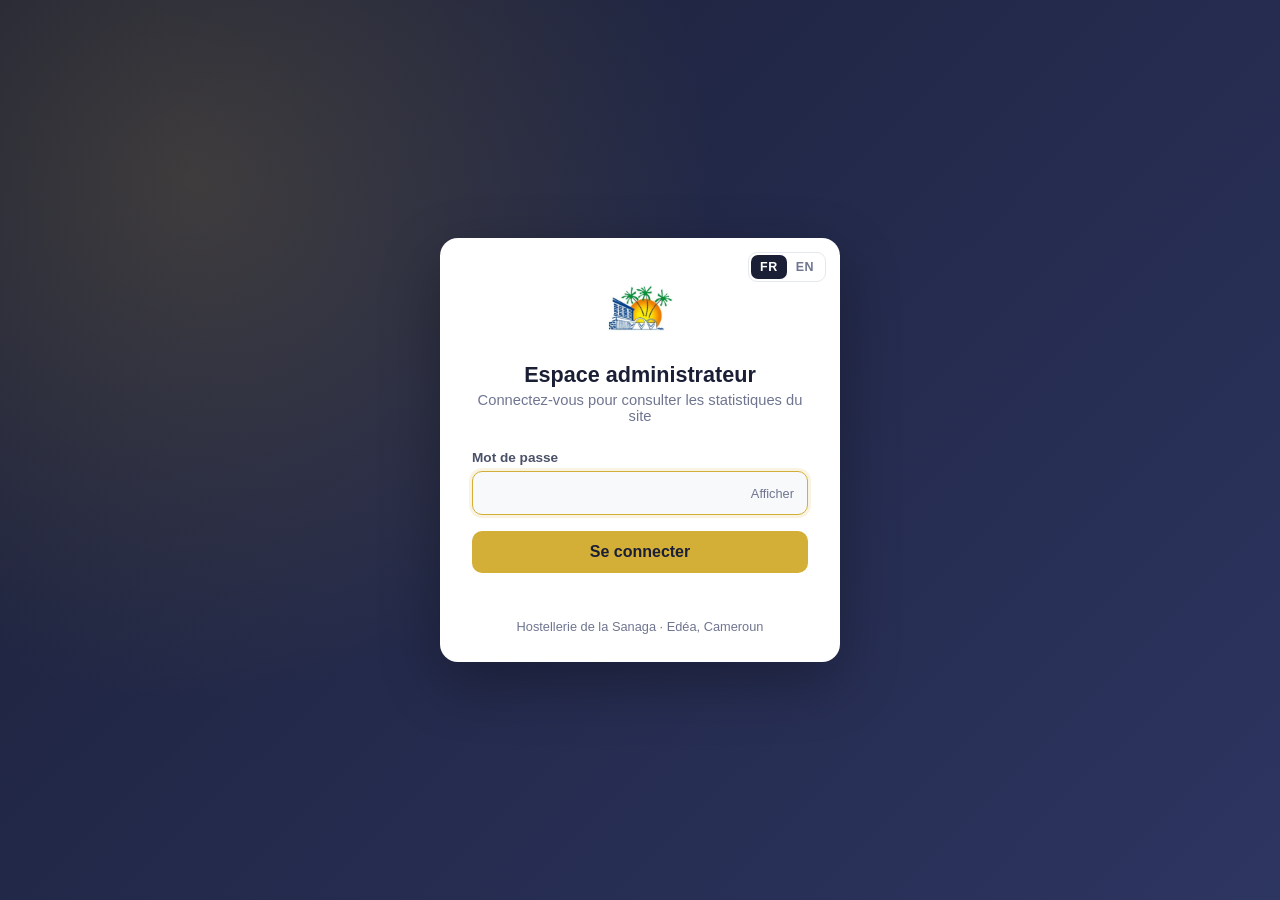
==== commit 44301239: "Add French translation to the admin dashboard (French by default) Co-Authored-By: Claude Opus 5.5 <n" ====
--- a/admin.html
+++ b/admin.html
@@ -1,11 +1,11 @@
 <!DOCTYPE html>
-<html lang="en">
+<html lang="fr">
 <head>
   <meta charset="UTF-8">
   <meta name="viewport" content="width=device-width, initial-scale=1.0">
   <meta name="robots" content="noindex,nofollow">
   <link rel="icon" type="image/png" href="images/Hostellerie logo.png">
-  <title>Admin Dashboard | Hostellerie de la Sanaga</title>
+  <title>Tableau de bord | Hostellerie de la Sanaga</title>
   <style>
     :root {
       --navy: #1a1f36;
@@ -365,25 +365,40 @@
       .list-row .track { grid-column: 1 / -1; grid-row: 2; }
       th, td { padding: 9px 3px; font-size: 0.82rem; }
     }
+    /* Language switch */
+    .lang-switch { display: inline-flex; background: var(--surface); border: 1px solid var(--border); border-radius: 9px; padding: 2px; }
+    .lang-switch button { border: none; background: none; color: var(--muted); font-size: 0.78rem; font-weight: 700; padding: 5px 9px; border-radius: 7px; letter-spacing: 0.04em; }
+    .lang-switch button.active { background: var(--navy); color: #fff; }
+    @media (prefers-color-scheme: dark) { .lang-switch button.active { background: var(--gold); color: var(--navy); } }
+    .login-card { position: relative; }
+    .login-card .lang-switch { position: absolute; top: 14px; right: 14px; }
+    @media (max-width: 560px) {
+      .topbar-actions { width: 100%; flex-wrap: wrap; }
+      .topbar-actions .lang-switch { margin-left: auto; }
+    }
   </style>
 </head>
 <body>
   <!-- ---------- Login ---------- -->
   <div class="login-page" id="login-page">
     <form class="login-card" id="login-form">
+      <div class="lang-switch" data-lang-switch>
+        <button type="button" data-lang="fr">FR</button>
+        <button type="button" data-lang="en">EN</button>
+      </div>
       <img src="images/Hostellerie logo.png" alt="Hostellerie de la Sanaga">
-      <h1>Admin account</h1>
-      <p class="subtitle">Sign in to view your website statistics</p>
+      <h1 data-i18n="loginTitle"></h1>
+      <p class="subtitle" data-i18n="loginSubtitle"></p>
       <div class="field">
-        <label for="password">Password</label>
+        <label for="password" data-i18n="password"></label>
         <div class="password-wrap">
           <input id="password" type="password" autocomplete="current-password" required autofocus>
-          <button type="button" class="toggle-pw" id="toggle-pw">Show</button>
+          <button type="button" class="toggle-pw" id="toggle-pw" data-i18n="show"></button>
         </div>
       </div>
-      <button type="submit" class="btn-primary" id="login-btn">Sign in</button>
+      <button type="submit" class="btn-primary" id="login-btn" data-i18n="signIn"></button>
       <p class="login-error" id="login-error" role="alert"></p>
-      <p class="login-foot">Hostellerie de la Sanaga · Edea, Cameroon</p>
+      <p class="login-foot" data-i18n="loginFoot"></p>
     </form>
   </div>
 
@@ -398,34 +413,34 @@
         </div>
       </div>
       <nav class="nav" id="side-nav">
-        <div class="nav-title">Analytics</div>
+        <div class="nav-title" data-i18n="navAnalytics"></div>
         <a href="#" data-channel="all">
           <svg viewBox="0 0 24 24" fill="none" stroke="currentColor" stroke-width="2" stroke-linecap="round" stroke-linejoin="round"><path d="M3 3v18h18"/><path d="M7 15l4-4 3 3 5-6"/></svg>
-          All visitors
+          <span data-i18n="chAll"></span>
         </a>
         <a href="#" data-channel="qr">
           <svg viewBox="0 0 24 24" fill="none" stroke="currentColor" stroke-width="2" stroke-linecap="round" stroke-linejoin="round"><rect x="3" y="3" width="7" height="7" rx="1"/><rect x="14" y="3" width="7" height="7" rx="1"/><rect x="3" y="14" width="7" height="7" rx="1"/><path d="M14 14h3v3h-3zM20 14v.01M14 20h.01M17 20h4v-3"/></svg>
-          QR scans
+          <span data-i18n="chQr"></span>
         </a>
         <a href="#" data-channel="links">
           <svg viewBox="0 0 24 24" fill="none" stroke="currentColor" stroke-width="2" stroke-linecap="round" stroke-linejoin="round"><circle cx="11" cy="11" r="7"/><path d="M21 21l-4.3-4.3"/></svg>
-          Search &amp; links
+          <span data-i18n="chLinks"></span>
         </a>
-        <div class="nav-title">Website</div>
+        <div class="nav-title" data-i18n="navWebsite"></div>
         <a href="/" target="_blank" rel="noopener">
           <svg viewBox="0 0 24 24" fill="none" stroke="currentColor" stroke-width="2" stroke-linecap="round" stroke-linejoin="round"><path d="M14 3h7v7"/><path d="M10 14L21 3"/><path d="M21 14v7H3V3h7"/></svg>
-          View website
+          <span data-i18n="viewWebsite"></span>
         </a>
       </nav>
       <div class="account">
         <div class="avatar">A</div>
         <div class="account-info">
-          <strong>Administrator</strong>
-          <span>Signed in</span>
+          <strong data-i18n="administrator"></strong>
+          <span data-i18n="signedIn"></span>
         </div>
         <button type="button" class="logout" id="logout">
           <svg viewBox="0 0 24 24" fill="none" stroke="currentColor" stroke-width="2" stroke-linecap="round" stroke-linejoin="round"><path d="M9 21H5a2 2 0 0 1-2-2V5a2 2 0 0 1 2-2h4"/><path d="M16 17l5-5-5-5"/><path d="M21 12H9"/></svg>
-          Log out
+          <span data-i18n="logOut"></span>
         </button>
       </div>
     </aside>
@@ -433,15 +448,19 @@
     <main class="main">
       <div class="topbar">
         <div>
-          <h2 id="page-title">All visitors</h2>
-          <p id="page-subtitle">Everyone who visited the website, from every source</p>
+          <h2 id="page-title"></h2>
+          <p id="page-subtitle"></p>
         </div>
         <div class="topbar-actions">
           <span class="updated" id="updated"></span>
           <button type="button" class="btn-ghost" id="refresh">
             <svg viewBox="0 0 24 24" fill="none" stroke="currentColor" stroke-width="2" stroke-linecap="round" stroke-linejoin="round"><path d="M21 12a9 9 0 1 1-3-6.7L21 8"/><path d="M21 3v5h-5"/></svg>
-            Refresh
+            <span data-i18n="refresh"></span>
           </button>
+          <div class="lang-switch" data-lang-switch>
+            <button type="button" data-lang="fr">FR</button>
+            <button type="button" data-lang="en">EN</button>
+          </div>
         </div>
       </div>
 
@@ -449,17 +468,17 @@
 
       <div class="controls">
         <div class="segmented" id="modes">
-          <button type="button" data-mode="week">Week</button>
-          <button type="button" data-mode="month">Month</button>
-          <button type="button" data-mode="quarter">3 months</button>
-          <button type="button" data-mode="half">6 months</button>
-          <button type="button" data-mode="year">Year</button>
+          <button type="button" data-mode="week" data-i18n="modeWeek"></button>
+          <button type="button" data-mode="month" data-i18n="modeMonth"></button>
+          <button type="button" data-mode="quarter" data-i18n="modeQuarter"></button>
+          <button type="button" data-mode="half" data-i18n="modeHalf"></button>
+          <button type="button" data-mode="year" data-i18n="modeYear"></button>
         </div>
         <div class="stepper">
-          <button type="button" class="arrow" id="prev" aria-label="Previous period"><svg viewBox="0 0 24 24" fill="none" stroke="currentColor" stroke-width="2.5" stroke-linecap="round" stroke-linejoin="round"><path d="M15 18l-6-6 6-6"/></svg></button>
+          <button type="button" class="arrow" id="prev"><svg viewBox="0 0 24 24" fill="none" stroke="currentColor" stroke-width="2.5" stroke-linecap="round" stroke-linejoin="round"><path d="M15 18l-6-6 6-6"/></svg></button>
           <span class="period-label" id="period-label"></span>
-          <button type="button" class="arrow" id="next" aria-label="Next period"><svg viewBox="0 0 24 24" fill="none" stroke="currentColor" stroke-width="2.5" stroke-linecap="round" stroke-linejoin="round"><path d="M9 18l6-6-6-6"/></svg></button>
-          <button type="button" class="today-btn" id="today-btn">Current</button>
+          <button type="button" class="arrow" id="next"><svg viewBox="0 0 24 24" fill="none" stroke="currentColor" stroke-width="2.5" stroke-linecap="round" stroke-linejoin="round"><path d="M9 18l6-6-6-6"/></svg></button>
+          <button type="button" class="today-btn" id="today-btn" data-i18n="current"></button>
         </div>
       </div>
 
@@ -467,7 +486,7 @@
         <button type="button" class="channel" data-channel="all">
           <div class="head">
             <span class="icon"><svg viewBox="0 0 24 24" fill="none" stroke="currentColor" stroke-width="2" stroke-linecap="round" stroke-linejoin="round"><path d="M3 3v18h18"/><path d="M7 15l4-4 3 3 5-6"/></svg></span>
-            All visitors
+            <span data-i18n="chAll"></span>
           </div>
           <div class="value" data-value>0</div>
           <div class="meta" data-meta></div>
@@ -476,7 +495,7 @@
         <button type="button" class="channel" data-channel="qr">
           <div class="head">
             <span class="icon"><svg viewBox="0 0 24 24" fill="none" stroke="currentColor" stroke-width="2" stroke-linecap="round" stroke-linejoin="round"><rect x="3" y="3" width="7" height="7" rx="1"/><rect x="14" y="3" width="7" height="7" rx="1"/><rect x="3" y="14" width="7" height="7" rx="1"/><path d="M14 14h3v3h-3zM20 14v.01M14 20h.01M17 20h4v-3"/></svg></span>
-            QR scans
+            <span data-i18n="chQr"></span>
           </div>
           <div class="value" data-value>0</div>
           <div class="meta" data-meta></div>
@@ -485,7 +504,7 @@
         <button type="button" class="channel" data-channel="links">
           <div class="head">
             <span class="icon"><svg viewBox="0 0 24 24" fill="none" stroke="currentColor" stroke-width="2" stroke-linecap="round" stroke-linejoin="round"><circle cx="11" cy="11" r="7"/><path d="M21 21l-4.3-4.3"/></svg></span>
-            Search &amp; links
+            <span data-i18n="chLinks"></span>
           </div>
           <div class="value" data-value>0</div>
           <div class="meta" data-meta></div>
@@ -495,22 +514,22 @@
 
       <div class="kpis">
         <div class="panel kpi">
-          <div class="label" id="kpi-total-label">Total visits</div>
+          <div class="label" id="kpi-total-label"></div>
           <div class="value" id="kpi-total">0</div>
           <div class="sub" id="kpi-change"></div>
         </div>
         <div class="panel kpi">
-          <div class="label">Daily average</div>
+          <div class="label" data-i18n="kpiAvg"></div>
           <div class="value" id="kpi-avg">0</div>
           <div class="sub" id="kpi-avg-sub"></div>
         </div>
         <div class="panel kpi">
-          <div class="label">Busiest day</div>
+          <div class="label" data-i18n="kpiBest"></div>
           <div class="value" id="kpi-best">–</div>
           <div class="sub" id="kpi-best-sub"></div>
         </div>
         <div class="panel kpi">
-          <div class="label">Today</div>
+          <div class="label" data-i18n="kpiToday"></div>
           <div class="value" id="kpi-today">0</div>
           <div class="sub" id="kpi-today-sub"></div>
         </div>
@@ -518,7 +537,7 @@
 
       <div class="panel chart-panel">
         <div class="panel-head">
-          <h3 id="chart-title">Visits</h3>
+          <h3 id="chart-title"></h3>
           <div class="legend" id="legend"></div>
         </div>
         <div class="chart">
@@ -530,11 +549,11 @@
 
       <div class="insights" id="insights"></div>
 
-      <p class="section-label">Rolling totals</p>
+      <p class="section-label" data-i18n="rolling"></p>
       <div class="panel rolling" id="rolling"></div>
 
       <div class="panel table-panel">
-        <h3>Breakdown</h3>
+        <h3 data-i18n="breakdown"></h3>
         <div class="table-scroll">
           <table>
             <thead id="breakdown-head"></thead>
@@ -549,63 +568,198 @@
 
   <script>
     const DAY = 86400000;
-    const MONTHS = ['January', 'February', 'March', 'April', 'May', 'June', 'July', 'August', 'September', 'October', 'November', 'December'];
-    const MONTHS_SHORT = MONTHS.map(m => m.slice(0, 3));
-    const WEEKDAYS = ['Sunday', 'Monday', 'Tuesday', 'Wednesday', 'Thursday', 'Friday', 'Saturday'];
-    const WEEKDAYS_SHORT = WEEKDAYS.map(d => d.slice(0, 3));
-    const MODE_NAMES = { week: 'week', month: 'month', quarter: '3 months', half: '6 months', year: 'year' };
-
-    const CHANNELS = {
-      all: {
-        title: 'All visitors',
-        subtitle: 'Everyone who visited the website, from every source',
-        noun: ['visit', 'visits'],
-        footnote: 'Each visitor is counted once per browser session, on the first page they open. Search-engine robots are ignored. Times follow Cameroon time (WAT).'
+
+    // ---------- Translations ----------
+    const I18N = {
+      fr: {
+        pageTitle: 'Tableau de bord | Hostellerie de la Sanaga',
+        loginTitle: 'Espace administrateur',
+        loginSubtitle: 'Connectez-vous pour consulter les statistiques du site',
+        password: 'Mot de passe',
+        show: 'Afficher',
+        hide: 'Masquer',
+        signIn: 'Se connecter',
+        signingIn: 'Connexion…',
+        loginFoot: 'Hostellerie de la Sanaga · Edéa, Cameroun',
+        wrongPassword: 'Mot de passe incorrect. Veuillez réessayer.',
+        sessionEnded: 'Votre session a expiré. Veuillez vous reconnecter.',
+        loadError: 'Impossible de charger les statistiques.',
+        navAnalytics: 'Statistiques',
+        navWebsite: 'Site web',
+        viewWebsite: 'Voir le site',
+        administrator: 'Administrateur',
+        signedIn: 'Connecté',
+        logOut: 'Se déconnecter',
+        refresh: 'Actualiser',
+        updated: 'Mis à jour à {time}',
+        modeWeek: 'Semaine',
+        modeMonth: 'Mois',
+        modeQuarter: '3 mois',
+        modeHalf: '6 mois',
+        modeYear: 'Année',
+        current: 'Période actuelle',
+        prevPeriod: 'Période précédente',
+        nextPeriod: 'Période suivante',
+        chAll: 'Tous les visiteurs',
+        chQr: 'Scans QR',
+        chLinks: 'Recherche & liens',
+        subAll: 'Tous les visiteurs du site, quelle que soit leur provenance',
+        subQr: 'Personnes ayant ouvert le site en scannant un code QR imprimé',
+        subLinks: 'Personnes ayant trouvé le site sur Google, les réseaux sociaux ou un autre site',
+        footAll: 'Chaque visiteur est compté une fois par session de navigation, sur la première page ouverte. Les robots des moteurs de recherche sont ignorés. Heures à l’heure du Cameroun (WAT).',
+        footQr: 'Les scans sont reconnus grâce à l’adresse contenue dans le code QR (hostelleriesanaga.com sans « www »). Les visites de la page d’accueil sans provenance connue sont aussi comptées ici, ce qui peut inclure quelques personnes qui tapent l’adresse à la main. Chaque visiteur est compté une fois par session de navigation. Heures à l’heure du Cameroun (WAT).',
+        footLinks: 'La source est le site d’où vient le visiteur. Les liens ouverts dans certaines applications (comme WhatsApp) n’indiquent pas leur provenance : s’ils ouvrent une autre page que l’accueil, ils apparaissent dans « Liens partagés & favoris ». Chaque visiteur est compté une fois par session de navigation. Heures à l’heure du Cameroun (WAT).',
+        periodMeta: '{period}',
+        shareOfAll: '{pct} de tous les visiteurs',
+        kpiTotalVisits: 'Total des visites',
+        kpiTotalScans: 'Total des scans',
+        kpiAvg: 'Moyenne par jour',
+        kpiBest: 'Meilleur jour',
+        kpiToday: 'Aujourd’hui',
+        vsSame: { week: 'vs même moment la semaine dernière', month: 'vs même moment le mois dernier', quarter: 'vs même moment des 3 mois précédents', half: 'vs même moment des 6 mois précédents', year: 'vs même moment l’année dernière' },
+        vsPrev: { week: 'vs semaine précédente', month: 'vs mois précédent', quarter: 'vs 3 mois précédents', half: 'vs 6 mois précédents', year: 'vs année précédente' },
+        vsYesterday: 'vs hier',
+        badgeNew: 'Nouveau',
+        perDayOver: '{noun} par jour sur {n} {days}',
+        day: 'jour', days: 'jours',
+        nothing: 'Aucune donnée pour cette période',
+        nothingYet: 'Aucune donnée pour cette période pour le moment.',
+        notStarted: 'Cette période n’a pas encore commencé.',
+        upcoming: 'À venir',
+        visit: 'visite', visits: 'visites', scan: 'scan', scans: 'scans',
+        chartTitle: { visits: 'Visites', scans: 'Scans', day: 'par jour', week: 'par semaine', month: 'par mois' },
+        whereFrom: 'Provenance des visiteurs',
+        pagesFirst: 'Pages d’arrivée',
+        busiestDays: 'Jours les plus fréquentés',
+        topSources: 'Principales sources',
+        howCountedTitle: 'Comment les scans sont comptés',
+        howCounted1: 'Les codes QR imprimés ouvrent <code>hostelleriesanaga.com</code> (sans « www »). Le site redirige cette adresse vers la page d’accueil avec une étiquette cachée (<code>?src=qr</code>) : chaque scan est ainsi reconnu.',
+        howCounted2: 'Les codes QR générés depuis la page Menu portent la même étiquette. Les visites de la page d’accueil qui ne viennent ni de Google, ni des réseaux sociaux, ni d’un autre site sont aussi comptées comme des scans.',
+        rolling: 'Totaux récents',
+        rollingItems: ['7 derniers jours', '30 derniers jours', '3 derniers mois', '6 derniers mois', '12 derniers mois'],
+        breakdown: 'Détail',
+        unit: { day: 'Jour', week: 'Semaine', month: 'Mois' },
+        colVisits: 'Visites', colScans: 'Scans', colShare: 'Part', colTotal: 'Total',
+        months: ['janvier', 'février', 'mars', 'avril', 'mai', 'juin', 'juillet', 'août', 'septembre', 'octobre', 'novembre', 'décembre'],
+        monthsShort: ['janv.', 'févr.', 'mars', 'avr.', 'mai', 'juin', 'juil.', 'août', 'sept.', 'oct.', 'nov.', 'déc.'],
+        weekdays: ['dimanche', 'lundi', 'mardi', 'mercredi', 'jeudi', 'vendredi', 'samedi'],
+        weekdaysShort: ['dim.', 'lun.', 'mar.', 'mer.', 'jeu.', 'ven.', 'sam.'],
+        sources: { google: 'Google', search: 'Autres moteurs de recherche', facebook: 'Facebook', instagram: 'Instagram', tiktok: 'TikTok', whatsapp: 'WhatsApp', social: 'Autres réseaux sociaux', website: 'Autres sites web', direct: 'Liens partagés & favoris' },
+        pages: { home: 'Accueil', menu: 'Menu', hotel: 'Chambres', mariage: 'Mariages', gateau: 'Gâteaux' },
+        locale: 'fr-FR'
       },
-      qr: {
-        title: 'QR scans',
-        subtitle: 'People who opened the website by scanning a printed QR code',
-        noun: ['scan', 'scans'],
-        footnote: 'Your printed QR codes open the homepage, so people who open the homepage without coming from another website are counted here. This also includes the few people who type the address by hand. Each visitor is counted once per browser session. Times follow Cameroon time (WAT).'
-      },
-      links: {
-        title: 'Search & links',
-        subtitle: 'People who found the website on Google, social media or another website',
-        noun: ['visit', 'visits'],
-        footnote: 'The source is the website the visitor came from. Links opened inside some apps (such as WhatsApp) do not say where they came from: if they open a page other than the homepage they appear as "Shared links & bookmarks". Each visitor is counted once per browser session. Times follow Cameroon time (WAT).'
+      en: {
+        pageTitle: 'Admin Dashboard | Hostellerie de la Sanaga',
+        loginTitle: 'Admin account',
+        loginSubtitle: 'Sign in to view your website statistics',
+        password: 'Password',
+        show: 'Show',
+        hide: 'Hide',
+        signIn: 'Sign in',
+        signingIn: 'Signing in…',
+        loginFoot: 'Hostellerie de la Sanaga · Edea, Cameroon',
+        wrongPassword: 'Incorrect password. Please try again.',
+        sessionEnded: 'Your session has ended. Please sign in again.',
+        loadError: 'Could not load statistics.',
+        navAnalytics: 'Analytics',
+        navWebsite: 'Website',
+        viewWebsite: 'View website',
+        administrator: 'Administrator',
+        signedIn: 'Signed in',
+        logOut: 'Log out',
+        refresh: 'Refresh',
+        updated: 'Updated {time}',
+        modeWeek: 'Week',
+        modeMonth: 'Month',
+        modeQuarter: '3 months',
+        modeHalf: '6 months',
+        modeYear: 'Year',
+        current: 'Current',
+        prevPeriod: 'Previous period',
+        nextPeriod: 'Next period',
+        chAll: 'All visitors',
+        chQr: 'QR scans',
+        chLinks: 'Search & links',
+        subAll: 'Everyone who visited the website, from every source',
+        subQr: 'People who opened the website by scanning a printed QR code',
+        subLinks: 'People who found the website on Google, social media or another website',
+        footAll: 'Each visitor is counted once per browser session, on the first page they open. Search-engine robots are ignored. Times follow Cameroon time (WAT).',
+        footQr: 'Scans are recognised by the address inside the QR code (hostelleriesanaga.com without "www"). Homepage visits with no known source are also counted here, which can include a few people who type the address by hand. Each visitor is counted once per browser session. Times follow Cameroon time (WAT).',
+        footLinks: 'The source is the website the visitor came from. Links opened inside some apps (such as WhatsApp) do not say where they came from: if they open a page other than the homepage they appear as "Shared links & bookmarks". Each visitor is counted once per browser session. Times follow Cameroon time (WAT).',
+        periodMeta: 'in {period}',
+        shareOfAll: '{pct} of all visitors',
+        kpiTotalVisits: 'Total visits',
+        kpiTotalScans: 'Total scans',
+        kpiAvg: 'Daily average',
+        kpiBest: 'Busiest day',
+        kpiToday: 'Today',
+        vsSame: { week: 'vs same point last week', month: 'vs same point last month', quarter: 'vs same point last 3 months', half: 'vs same point last 6 months', year: 'vs same point last year' },
+        vsPrev: { week: 'vs previous week', month: 'vs previous month', quarter: 'vs previous 3 months', half: 'vs previous 6 months', year: 'vs previous year' },
+        vsYesterday: 'vs yesterday',
+        badgeNew: 'New',
+        perDayOver: '{noun} per day over {n} {days}',
+        day: 'day', days: 'days',
+        nothing: 'Nothing recorded in this period',
+        nothingYet: 'Nothing recorded in this period yet.',
+        notStarted: 'This period has not started yet.',
+        upcoming: 'Upcoming',
+        visit: 'visit', visits: 'visits', scan: 'scan', scans: 'scans',
+        chartTitle: { visits: 'Visits', scans: 'Scans', day: 'per day', week: 'per week', month: 'per month' },
+        whereFrom: 'Where visitors come from',
+        pagesFirst: 'Pages people open first',
+        busiestDays: 'Busiest days of the week',
+        topSources: 'Top sources',
+        howCountedTitle: 'How scans are counted',
+        howCounted1: 'The printed QR codes open <code>hostelleriesanaga.com</code> (without "www"). The website forwards that address to the homepage with a hidden tag (<code>?src=qr</code>), so every scan is recognised.',
+        howCounted2: 'QR codes generated from the Menu page carry the same tag. Homepage visits that don\'t come from Google, social media or another website are also counted as scans.',
+        rolling: 'Rolling totals',
+        rollingItems: ['Last 7 days', 'Last 30 days', 'Last 3 months', 'Last 6 months', 'Last 12 months'],
+        breakdown: 'Breakdown',
+        unit: { day: 'Day', week: 'Week', month: 'Month' },
+        colVisits: 'Visits', colScans: 'Scans', colShare: 'Share', colTotal: 'Total',
+        months: ['January', 'February', 'March', 'April', 'May', 'June', 'July', 'August', 'September', 'October', 'November', 'December'],
+        monthsShort: ['Jan', 'Feb', 'Mar', 'Apr', 'May', 'Jun', 'Jul', 'Aug', 'Sep', 'Oct', 'Nov', 'Dec'],
+        weekdays: ['Sunday', 'Monday', 'Tuesday', 'Wednesday', 'Thursday', 'Friday', 'Saturday'],
+        weekdaysShort: ['Sun', 'Mon', 'Tue', 'Wed', 'Thu', 'Fri', 'Sat'],
+        sources: { google: 'Google', search: 'Other search engines', facebook: 'Facebook', instagram: 'Instagram', tiktok: 'TikTok', whatsapp: 'WhatsApp', social: 'Other social media', website: 'Other websites', direct: 'Shared links & bookmarks' },
+        pages: { home: 'Home', menu: 'Menu', hotel: 'Hotel rooms', mariage: 'Weddings', gateau: 'Cakes' },
+        locale: 'en-GB'
       }
     };
-
-    const SOURCES = {
-      google: 'Google',
-      search: 'Other search engines',
-      facebook: 'Facebook',
-      instagram: 'Instagram',
-      tiktok: 'TikTok',
-      whatsapp: 'WhatsApp',
-      social: 'Other social media',
-      website: 'Other websites',
-      direct: 'Shared links & bookmarks'
-    };
-    const PAGES = { home: 'Home', menu: 'Menu', hotel: 'Hotel rooms', mariage: 'Weddings', gateau: 'Cakes' };
+    const SOURCE_KEYS = ['google', 'search', 'facebook', 'instagram', 'tiktok', 'whatsapp', 'social', 'website', 'direct'];
+    const PAGE_KEYS = ['home', 'menu', 'hotel', 'mariage', 'gateau'];
+
+    let lang = 'fr';
+    const L = () => I18N[lang];
+    function t(key, vars) {
+      let text = L()[key];
+      if (vars) for (const k in vars) text = text.replace('{' + k + '}', vars[k]);
+      return text;
+    }
+    const capitalize = s => s.charAt(0).toUpperCase() + s.slice(1);
 
     const state = { days: {}, today: 0, earliest: 0, mode: 'month', anchor: 0, channel: 'all' };
     let password = '';
 
     const $ = id => document.getElementById(id);
-
-    // ---------- Date helpers (UTC midnights that stand for Cameroon calendar days) ----------
+    const escapeHtml = s => s.replace(/&/g, '&amp;').replace(/</g, '&lt;');
+
+    // ---------- Formatting ----------
     function parseISO(iso) { const [y, m, d] = iso.split('-').map(Number); return Date.UTC(y, m - 1, d); }
     function toISO(t) { return new Date(t).toISOString().slice(0, 10); }
     function parts(t) { const d = new Date(t); return { y: d.getUTCFullYear(), m: d.getUTCMonth(), d: d.getUTCDate(), wd: d.getUTCDay() }; }
     function monthStart(y, m) { return Date.UTC(y, m, 1); }
     function fmtDay(t, withYear) {
       const p = parts(t);
-      return `${p.d} ${MONTHS_SHORT[p.m]}${withYear ? ' ' + p.y : ''}`;
-    }
-    function fmtNum(n) { return Math.round(n).toLocaleString('en-US'); }
+      return `${p.d} ${L().monthsShort[p.m]}${withYear ? ' ' + p.y : ''}`;
+    }
+    function fmtWeekday(t) { return capitalize(L().weekdaysShort[parts(t).wd]); }
+    function fmtNum(n) { return Math.round(n).toLocaleString(L().locale); }
     function pct(part, whole) { return whole ? Math.round((part / whole) * 100) : 0; }
-    function noun(n, channel = state.channel) { return CHANNELS[channel].noun[n === 1 ? 0 : 1]; }
+    function fmtPct(n) { return lang === 'fr' ? `${n} %` : `${n}%`; }
+    function noun(n, channel = state.channel) {
+      return channel === 'qr' ? t(n === 1 ? 'scan' : 'scans') : t(n === 1 ? 'visit' : 'visits');
+    }
 
     // ---------- Reading the data ----------
     function sumValues(obj) { let s = 0; for (const k in obj) s += obj[k]; return s; }
@@ -646,31 +800,32 @@
     }
 
     // ---------- Periods ----------
+    const SPANS = { month: 1, quarter: 3, half: 6, year: 12 };
+
     function periodFor(mode, anchor) {
       const p = parts(anchor);
       if (mode === 'week') {
         const start = anchor - ((p.wd + 6) % 7) * DAY; // Monday
         return { start, end: start + 6 * DAY };
       }
-      const span = { month: 1, quarter: 3, half: 6, year: 12 }[mode];
+      const span = SPANS[mode];
       const firstMonth = Math.floor(p.m / span) * span;
       return { start: monthStart(p.y, firstMonth), end: monthStart(p.y, firstMonth + span) - DAY };
     }
 
     function shiftAnchor(mode, anchor, dir) {
       if (mode === 'week') return anchor + dir * 7 * DAY;
-      const span = { month: 1, quarter: 3, half: 6, year: 12 }[mode];
       const p = parts(periodFor(mode, anchor).start);
-      return monthStart(p.y, p.m + dir * span);
+      return monthStart(p.y, p.m + dir * SPANS[mode]);
     }
 
     function periodLabel(mode, { start, end }) {
       const s = parts(start), e = parts(end);
       switch (mode) {
         case 'week': return `${fmtDay(start, s.y !== e.y)} – ${fmtDay(end, true)}`;
-        case 'month': return `${MONTHS[s.m]} ${s.y}`;
+        case 'month': return `${capitalize(L().months[s.m])} ${s.y}`;
         case 'year': return String(s.y);
-        default: return `${MONTHS_SHORT[s.m]} – ${MONTHS_SHORT[e.m]} ${s.y}`;
+        default: return `${capitalize(L().monthsShort[s.m])} – ${L().monthsShort[e.m]} ${s.y}`;
       }
     }
 
@@ -679,13 +834,12 @@
       const buckets = [];
       if (mode === 'week' || mode === 'month') {
         for (let t = start; t <= end; t += DAY) {
-          const p = parts(t);
-          buckets.push({ start: t, end: t, axis: mode === 'week' ? WEEKDAYS_SHORT[p.wd] : String(p.d), name: `${WEEKDAYS_SHORT[p.wd]} ${fmtDay(t, true)}` });
+          buckets.push({ start: t, end: t, axis: mode === 'week' ? fmtWeekday(t) : String(parts(t).d), name: `${fmtWeekday(t)} ${fmtDay(t, true)}` });
         }
       } else if (mode === 'year') {
         const y = parts(start).y;
         for (let m = 0; m < 12; m++) {
-          buckets.push({ start: monthStart(y, m), end: monthStart(y, m + 1) - DAY, axis: MONTHS_SHORT[m], name: `${MONTHS[m]} ${y}` });
+          buckets.push({ start: monthStart(y, m), end: monthStart(y, m + 1) - DAY, axis: capitalize(L().monthsShort[m]), name: `${capitalize(L().months[m])} ${y}` });
         }
       } else {
         // 3 / 6 months: one bar per week (Monday–Sunday, clipped to the period)
@@ -707,13 +861,23 @@
     }
 
     // ---------- Rendering ----------
+    function applyStaticText() {
+      document.documentElement.lang = lang;
+      document.title = t('pageTitle');
+      document.querySelectorAll('[data-i18n]').forEach(el => { el.textContent = t(el.dataset.i18n); });
+      document.querySelectorAll('[data-lang]').forEach(b => b.classList.toggle('active', b.dataset.lang === lang));
+      $('toggle-pw').textContent = t($('password').type === 'password' ? 'show' : 'hide');
+      $('prev').setAttribute('aria-label', t('prevPeriod'));
+      $('next').setAttribute('aria-label', t('nextPeriod'));
+    }
+
     function changeBadge(current, previous) {
-      if (previous === 0 && current === 0) return '<span class="badge flat">0%</span>';
-      if (previous === 0) return '<span class="badge up">▲ New</span>';
+      if (previous === 0 && current === 0) return `<span class="badge flat">${fmtPct(0)}</span>`;
+      if (previous === 0) return `<span class="badge up">▲ ${t('badgeNew')}</span>`;
       const change = ((current - previous) / previous) * 100;
-      if (Math.abs(change) < 0.5) return '<span class="badge flat">0%</span>';
-      const digits = Math.abs(change) < 10 ? 1 : 0;
-      return `<span class="badge ${change > 0 ? 'up' : 'down'}">${change > 0 ? '▲' : '▼'} ${Math.abs(change).toFixed(digits)}%</span>`;
+      if (Math.abs(change) < 0.5) return `<span class="badge flat">${fmtPct(0)}</span>`;
+      const value = Math.abs(change).toLocaleString(L().locale, { maximumFractionDigits: Math.abs(change) < 10 ? 1 : 0 });
+      return `<span class="badge ${change > 0 ? 'up' : 'down'}">${change > 0 ? '▲' : '▼'} ${fmtPct(value)}</span>`;
     }
 
     // Top of the y-axis: 4 gridlines with round, whole-number steps, always above the tallest bar
@@ -728,11 +892,11 @@
     }
 
     function renderSectionChrome() {
-      const ch = CHANNELS[state.channel];
-      $('page-title').textContent = ch.title;
-      $('page-subtitle').textContent = ch.subtitle;
-      $('footnote').textContent = ch.footnote;
-      $('kpi-total-label').textContent = state.channel === 'qr' ? 'Total scans' : 'Total visits';
+      const key = { all: 'All', qr: 'Qr', links: 'Links' }[state.channel];
+      $('page-title').textContent = t('ch' + key);
+      $('page-subtitle').textContent = t('sub' + key);
+      $('footnote').textContent = t('foot' + key);
+      $('kpi-total-label').textContent = t(state.channel === 'qr' ? 'kpiTotalScans' : 'kpiTotalVisits');
       document.querySelectorAll('[data-channel]').forEach(el => el.classList.toggle('active', el.dataset.channel === state.channel));
     }
 
@@ -746,17 +910,17 @@
         const key = card.dataset.channel;
         card.querySelector('[data-value]').textContent = fmtNum(totals[key]);
         card.querySelector('[data-meta]').textContent = key === 'all'
-          ? `in ${periodLabel(state.mode, period)}`
-          : `${pct(totals[key], totals.all)}% of all visitors`;
+          ? t('periodMeta', { period: periodLabel(state.mode, period) })
+          : t('shareOfAll', { pct: fmtPct(pct(totals[key], totals.all)) });
         const share = card.querySelector('[data-share]');
         if (share) share.style.width = pct(totals[key], totals.all) + '%';
       });
     }
 
     function renderRolling() {
-      const items = [['Last 7 days', 7], ['Last 30 days', 30], ['Last 3 months', 90], ['Last 6 months', 182], ['Last 12 months', 365]];
-      $('rolling').innerHTML = items.map(([label, days]) =>
-        `<div><span>${label}</span><strong>${fmtNum(sumRange(state.today - (days - 1) * DAY, state.today))}</strong></div>`
+      const lengths = [7, 30, 90, 182, 365];
+      $('rolling').innerHTML = lengths.map((days, i) =>
+        `<div><span>${L().rollingItems[i]}</span><strong>${fmtNum(sumRange(state.today - (days - 1) * DAY, state.today))}</strong></div>`
       ).join('');
     }
 
@@ -765,11 +929,12 @@
       const max = niceMax(Math.max(0, ...buckets.map(b => b.count)));
       const ticks = [0, 0.25, 0.5, 0.75, 1].map(f => f * max);
       const h = n => (n / max) * 100;
-
-      $('chart-title').textContent = (channel === 'qr' ? 'Scans' : 'Visits') + ' per ' + { week: 'day', month: 'day', quarter: 'week', half: 'week', year: 'month' }[mode];
+      const ct = L().chartTitle;
+
+      $('chart-title').textContent = `${channel === 'qr' ? ct.scans : ct.visits} ${ct[{ week: 'day', month: 'day', quarter: 'week', half: 'week', year: 'month' }[mode]]}`;
       $('legend').innerHTML = channel === 'all'
-        ? '<span><i class="swatch qr"></i>QR scans</span><span><i class="swatch links"></i>Search &amp; links</span>'
-        : `<span><i class="swatch ${channel}"></i>${CHANNELS[channel].title}</span>`;
+        ? `<span><i class="swatch qr"></i>${escapeHtml(t('chQr'))}</span><span><i class="swatch links"></i>${escapeHtml(t('chLinks'))}</span>`
+        : `<span><i class="swatch ${channel}"></i>${escapeHtml(t(channel === 'qr' ? 'chQr' : 'chLinks'))}</span>`;
 
       $('y-axis').innerHTML = ticks.map(v => `<span style="bottom:${h(v)}%">${fmtNum(v)}</span>`).join('');
 
@@ -778,18 +943,18 @@
         const segs = [];
         if (channel !== 'links' && b.qr) segs.push(`<div class="seg qr" style="height:${h(b.qr)}%"></div>`);
         if (channel !== 'qr' && b.links) segs.push(`<div class="seg links" style="height:${h(b.links)}%"></div>`);
-        return `<div class="col" data-i="${i}" tabindex="0" aria-label="${b.name}: ${b.future ? 'upcoming' : b.count + ' ' + noun(b.count)}">
+        return `<div class="col" data-i="${i}" tabindex="0" aria-label="${b.name}: ${b.future ? t('upcoming') : fmtNum(b.count) + ' ' + noun(b.count)}">
           <div class="stack" style="height:100%">${segs.join('')}</div>
         </div>`;
       }).join('');
       const empty = buckets.every(b => b.count === 0);
       $('plot').innerHTML = grid + `<div class="bars">${cols}</div>` +
-        (empty ? '<div class="empty-note">Nothing recorded in this period yet</div>' : '') +
+        (empty ? `<div class="empty-note">${t('nothing')}</div>` : '') +
         '<div class="tooltip" id="tooltip" hidden></div>';
 
       // Label only every n-th bar so the labels never collide
       const plotWidth = $('plot').clientWidth || 600;
-      const labelWidth = mode === 'quarter' || mode === 'half' ? 48 : 26;
+      const labelWidth = mode === 'quarter' || mode === 'half' ? 52 : mode === 'week' ? 36 : 26;
       const every = Math.max(1, Math.ceil(buckets.length / Math.floor(plotWidth / labelWidth)));
       $('x-axis').innerHTML = buckets.map((b, i) => `<span>${i % every === 0 ? b.axis : ''}</span>`).join('');
 
@@ -798,12 +963,12 @@
         const show = () => {
           const b = buckets[col.dataset.i];
           let html = `<div class="tt-title">${b.name}</div>`;
-          if (b.future) html += '<strong>Upcoming</strong>';
+          if (b.future) html += `<strong>${t('upcoming')}</strong>`;
           else {
             html += `<strong>${fmtNum(b.count)} ${noun(b.count)}</strong>`;
             if (channel === 'all') {
-              html += `<div class="tt-row"><i class="swatch qr"></i>QR scans<b>${fmtNum(b.qr)}</b></div>` +
-                      `<div class="tt-row"><i class="swatch links"></i>Search &amp; links<b>${fmtNum(b.links)}</b></div>`;
+              html += `<div class="tt-row"><i class="swatch qr"></i>${escapeHtml(t('chQr'))}<b>${fmtNum(b.qr)}</b></div>` +
+                      `<div class="tt-row"><i class="swatch links"></i>${escapeHtml(t('chLinks'))}<b>${fmtNum(b.links)}</b></div>`;
             }
           }
           tooltip.innerHTML = html;
@@ -832,13 +997,13 @@
       const body = total
         ? rows.map(r => `
             <div class="list-row${options.highlightTop && r.value === best ? ' top' : ''}">
-              <div class="name">${r.swatch ? `<i class="swatch ${r.swatch}"></i>` : ''}<span>${r.label}</span></div>
+              <div class="name">${r.swatch ? `<i class="swatch ${r.swatch}"></i>` : ''}<span>${escapeHtml(r.label)}</span></div>
               <div class="track"><div class="fill" style="width:${(r.value / max) * 100}%; background:${r.color || `var(--${state.channel === 'all' ? 'qr' : state.channel})`}"></div></div>
-              <div class="num">${fmtNum(r.value)}<small>${pct(r.value, total)}%</small></div>
+              <div class="num">${fmtNum(r.value)}<small>${fmtPct(pct(r.value, total))}</small></div>
             </div>`).join('')
-        : '<p class="list-empty">Nothing recorded in this period yet.</p>';
+        : `<p class="list-empty">${t('nothingYet')}</p>`;
       return `<div class="panel list-panel${options.wide ? ' wide' : ''}">
-        <div class="panel-head"><h3>${title}</h3><span class="hint">${hint}</span></div>
+        <div class="panel-head"><h3>${escapeHtml(title)}</h3><span class="hint">${hint}</span></div>
         ${body}
       </div>`;
     }
@@ -850,57 +1015,57 @@
 
       const pageRows = () => {
         const pages = range ? tally(range[0], range[1], 'pages') : {};
-        return Object.keys(PAGES).map(k => ({ label: PAGES[k], value: pages[k] || 0 })).sort((a, b) => b.value - a.value);
+        return PAGE_KEYS.map(k => ({ label: L().pages[k], value: pages[k] || 0 })).sort((a, b) => b.value - a.value);
       };
       const weekdayRows = () => {
         const counts = [0, 0, 0, 0, 0, 0, 0];
-        if (range) for (let t = range[0]; t <= range[1]; t += DAY) counts[parts(t).wd] += countOn(t);
-        return [1, 2, 3, 4, 5, 6, 0].map(wd => ({ label: WEEKDAYS[wd], value: counts[wd] }));
+        if (range) for (let d = range[0]; d <= range[1]; d += DAY) counts[parts(d).wd] += countOn(d);
+        return [1, 2, 3, 4, 5, 6, 0].map(wd => ({ label: capitalize(L().weekdays[wd]), value: counts[wd] }));
       };
 
       if (state.channel === 'all') {
         const qr = range ? sumRange(range[0], range[1], 'qr') : 0;
         const links = range ? sumRange(range[0], range[1], 'links') : 0;
-        panels.push(listPanel('Where visitors come from', label, [
-          { label: 'QR scans', value: qr, swatch: 'qr', color: 'var(--qr)' },
-          { label: 'Search & links', value: links, swatch: 'links', color: 'var(--links)' }
+        panels.push(listPanel(t('whereFrom'), label, [
+          { label: t('chQr'), value: qr, swatch: 'qr', color: 'var(--qr)' },
+          { label: t('chLinks'), value: links, swatch: 'links', color: 'var(--links)' }
         ]));
-        panels.push(listPanel('Pages people open first', label, pageRows(), { highlightTop: true }));
-        panels.push(listPanel('Busiest days of the week', label, weekdayRows(), { wide: true, highlightTop: true }));
+        panels.push(listPanel(t('pagesFirst'), label, pageRows(), { highlightTop: true }));
+        panels.push(listPanel(t('busiestDays'), label, weekdayRows(), { wide: true, highlightTop: true }));
       } else if (state.channel === 'links') {
         const sources = range ? tally(range[0], range[1], 'sources') : {};
-        const rows = Object.keys(SOURCES).map(k => ({ label: SOURCES[k], value: sources[k] || 0 }))
+        const rows = SOURCE_KEYS.map(k => ({ label: L().sources[k], value: sources[k] || 0 }))
           .filter(r => r.value > 0).sort((a, b) => b.value - a.value);
-        panels.push(listPanel('Top sources', label, rows.length ? rows : [{ label: 'Google', value: 0 }], { highlightTop: true }));
-        panels.push(listPanel('Pages they open first', label, pageRows(), { highlightTop: true }));
-        panels.push(listPanel('Busiest days of the week', label, weekdayRows(), { wide: true, highlightTop: true }));
+        panels.push(listPanel(t('topSources'), label, rows.length ? rows : [{ label: 'Google', value: 0 }], { highlightTop: true }));
+        panels.push(listPanel(t('pagesFirst'), label, pageRows(), { highlightTop: true }));
+        panels.push(listPanel(t('busiestDays'), label, weekdayRows(), { wide: true, highlightTop: true }));
       } else {
-        panels.push(listPanel('Busiest days of the week', label, weekdayRows(), { highlightTop: true }));
+        panels.push(listPanel(t('busiestDays'), label, weekdayRows(), { highlightTop: true }));
         panels.push(`<div class="panel info-panel">
-          <h3>How scans are counted</h3>
-          <p>Every printed QR code opens the homepage. When someone opens the homepage without coming from Google, social media or another website, the visit is counted as a scan.</p>
-          <p>QR codes generated from now on carry a hidden tag (<code>?src=qr</code>), so scans of newly printed codes are always counted exactly.</p>
+          <h3>${t('howCountedTitle')}</h3>
+          <p>${t('howCounted1')}</p>
+          <p>${t('howCounted2')}</p>
         </div>`);
       }
       $('insights').innerHTML = panels.join('');
     }
 
     function renderBreakdown(mode, buckets, total) {
-      const unit = { week: 'Day', month: 'Day', quarter: 'Week', half: 'Week', year: 'Month' }[mode];
+      const unit = L().unit[{ week: 'day', month: 'day', quarter: 'week', half: 'week', year: 'month' }[mode]];
       const rows = buckets.filter(b => !b.future).reverse();
       if (state.channel === 'all') {
         $('breakdown-head').innerHTML = `<tr><th>${unit}</th>
-          <th class="num"><span class="th-inner"><i class="swatch qr"></i>QR scans</span></th>
-          <th class="num"><span class="th-inner"><i class="swatch links"></i>Search &amp; links</span></th>
-          <th class="num">Total</th></tr>`;
+          <th class="num"><span class="th-inner"><i class="swatch qr"></i>${escapeHtml(t('chQr'))}</span></th>
+          <th class="num"><span class="th-inner"><i class="swatch links"></i>${escapeHtml(t('chLinks'))}</span></th>
+          <th class="num">${t('colTotal')}</th></tr>`;
         $('breakdown').innerHTML = rows.length ? rows.map(b => `<tr>
           <td>${b.name}</td><td class="num">${fmtNum(b.qr)}</td><td class="num">${fmtNum(b.links)}</td><td class="num total">${fmtNum(b.count)}</td>
-        </tr>`).join('') : '<tr><td colspan="4" class="muted">This period has not started yet.</td></tr>';
+        </tr>`).join('') : `<tr><td colspan="4" class="muted">${t('notStarted')}</td></tr>`;
       } else {
-        $('breakdown-head').innerHTML = `<tr><th>${unit}</th><th class="num">${state.channel === 'qr' ? 'Scans' : 'Visits'}</th><th class="num">Share</th></tr>`;
+        $('breakdown-head').innerHTML = `<tr><th>${unit}</th><th class="num">${t(state.channel === 'qr' ? 'colScans' : 'colVisits')}</th><th class="num">${t('colShare')}</th></tr>`;
         $('breakdown').innerHTML = rows.length ? rows.map(b => `<tr>
-          <td>${b.name}</td><td class="num">${fmtNum(b.count)}</td><td class="num">${pct(b.count, total)}%</td>
-        </tr>`).join('') : '<tr><td colspan="3" class="muted">This period has not started yet.</td></tr>';
+          <td>${b.name}</td><td class="num">${fmtNum(b.count)}</td><td class="num">${fmtPct(pct(b.count, total))}</td>
+        </tr>`).join('') : `<tr><td colspan="3" class="muted">${t('notStarted')}</td></tr>`;
       }
     }
 
@@ -926,30 +1091,45 @@
       const prevEnd = Math.min(prev.end, prev.start + (elapsedDays - 1) * DAY);
       const prevTotal = elapsedDays ? sumRange(prev.start, prevEnd) : 0;
       $('kpi-total').textContent = fmtNum(total);
-      $('kpi-change').innerHTML = `${changeBadge(total, prevTotal)} vs ${isCurrent ? 'same point last ' + MODE_NAMES[mode] : 'previous ' + MODE_NAMES[mode]} (${fmtNum(prevTotal)})`;
+      $('kpi-change').innerHTML = `${changeBadge(total, prevTotal)} ${(isCurrent ? L().vsSame : L().vsPrev)[mode]} (${fmtNum(prevTotal)})`;
 
       const avg = elapsedDays ? total / elapsedDays : 0;
-      $('kpi-avg').textContent = avg < 10 ? avg.toFixed(1) : fmtNum(avg);
-      $('kpi-avg-sub').textContent = `${noun(2)} per day over ${elapsedDays} day${elapsedDays === 1 ? '' : 's'}`;
+      $('kpi-avg').textContent = avg < 10 ? avg.toLocaleString(L().locale, { minimumFractionDigits: 1, maximumFractionDigits: 1 }) : fmtNum(avg);
+      $('kpi-avg-sub').textContent = t('perDayOver', { noun: noun(2), n: elapsedDays, days: t(elapsedDays === 1 ? 'day' : 'days') });
 
       let best = null;
-      for (let t = period.start; t <= elapsedEnd; t += DAY) {
-        const c = countOn(t);
-        if (c > 0 && (!best || c > best.count)) best = { t, count: c };
+      for (let d = period.start; d <= elapsedEnd; d += DAY) {
+        const c = countOn(d);
+        if (c > 0 && (!best || c > best.count)) best = { d, count: c };
       }
       $('kpi-best').textContent = best ? fmtNum(best.count) : '–';
-      $('kpi-best-sub').textContent = best ? `${WEEKDAYS_SHORT[parts(best.t).wd]} ${fmtDay(best.t, true)}` : 'Nothing recorded in this period';
+      $('kpi-best-sub').textContent = best ? `${fmtWeekday(best.d)} ${fmtDay(best.d, true)}` : t('nothing');
 
       const todayCount = countOn(state.today);
       const yesterdayCount = countOn(state.today - DAY);
       $('kpi-today').textContent = fmtNum(todayCount);
-      $('kpi-today-sub').innerHTML = `${changeBadge(todayCount, yesterdayCount)} vs yesterday (${fmtNum(yesterdayCount)})`;
+      $('kpi-today-sub').innerHTML = `${changeBadge(todayCount, yesterdayCount)} ${t('vsYesterday')} (${fmtNum(yesterdayCount)})`;
 
       const buckets = bucketsFor(mode, period);
       renderChart(mode, buckets);
       renderInsights(period, elapsedEnd, elapsedDays);
       renderRolling();
       renderBreakdown(mode, buckets, total);
+      renderUpdated();
+    }
+
+    let lastUpdated = null;
+    function renderUpdated() {
+      $('updated').textContent = lastUpdated
+        ? t('updated', { time: lastUpdated.toLocaleTimeString(L().locale, { hour: '2-digit', minute: '2-digit' }) })
+        : '';
+    }
+
+    function setLanguage(next) {
+      lang = I18N[next] ? next : 'fr';
+      try { localStorage.setItem('siteLanguage', lang); } catch (err) {}
+      applyStaticText();
+      if (!$('app').hidden) render();
     }
 
     // ---------- Data & sign-in ----------
@@ -964,7 +1144,7 @@
       const response = await fetch('/api/stats', { headers: { 'x-admin-password': password } });
       const data = await response.json().catch(() => ({}));
       if (!response.ok) {
-        const err = new Error(data.error || 'Could not load statistics');
+        const err = new Error(data.error || '');
         err.status = response.status;
         throw err;
       }
@@ -973,7 +1153,12 @@
       const today = parseISO(data.today);
       if (!state.today) state.anchor = today;
       state.today = today;
-      $('updated').textContent = 'Updated ' + new Date().toLocaleTimeString('en-GB', { hour: '2-digit', minute: '2-digit' });
+      lastUpdated = new Date();
+    }
+
+    // Our own message, plus the server's detail when there is one (e.g. a missing setting)
+    function errorText(err) {
+      return err.message ? `${t('loadError')} (${err.message})` : t('loadError');
     }
 
     function showLogin(message) {
@@ -987,7 +1172,7 @@
     async function signIn() {
       const btn = $('login-btn');
       btn.disabled = true;
-      btn.textContent = 'Signing in…';
+      btn.textContent = t('signingIn');
       try {
         await loadStats();
         savePassword(password);
@@ -996,10 +1181,10 @@
         render();
       } catch (err) {
         savePassword('');
-        showLogin(err.status === 401 ? 'Incorrect password. Please try again.' : err.message);
+        showLogin(err.status === 401 ? t('wrongPassword') : errorText(err));
       } finally {
         btn.disabled = false;
-        btn.textContent = 'Sign in';
+        btn.textContent = t('signIn');
       }
     }
 
@@ -1011,8 +1196,8 @@
         await loadStats();
         render();
       } catch (err) {
-        if (err.status === 401) { savePassword(''); showLogin('Your session has ended. Please sign in again.'); return; }
-        $('error-banner').textContent = err.message;
+        if (err.status === 401) { savePassword(''); showLogin(t('sessionEnded')); return; }
+        $('error-banner').textContent = errorText(err);
         $('error-banner').hidden = false;
       } finally {
         btn.classList.remove('loading');
@@ -1034,7 +1219,7 @@
     $('toggle-pw').addEventListener('click', () => {
       const input = $('password');
       input.type = input.type === 'password' ? 'text' : 'password';
-      $('toggle-pw').textContent = input.type === 'password' ? 'Show' : 'Hide';
+      $('toggle-pw').textContent = t(input.type === 'password' ? 'show' : 'hide');
     });
     $('logout').addEventListener('click', () => {
       password = '';
@@ -1042,6 +1227,7 @@
       showLogin();
     });
     $('refresh').addEventListener('click', refresh);
+    document.querySelectorAll('[data-lang]').forEach(b => b.addEventListener('click', () => setLanguage(b.dataset.lang)));
     document.querySelectorAll('[data-channel]').forEach(el => el.addEventListener('click', e => {
       e.preventDefault();
       setChannel(el.dataset.channel);
@@ -1062,10 +1248,14 @@
       resizeTimer = setTimeout(() => { if (!$('app').hidden) render(); }, 150);
     });
 
+    // French by default; follows the language chosen on the main website
+    try { lang = localStorage.getItem('siteLanguage') === 'en' ? 'en' : 'fr'; } catch (err) {}
+    applyStaticText();
+
     // Remember the last section viewed, and stay signed in for this browser tab
     try {
       const saved = localStorage.getItem('adminChannel');
-      if (CHANNELS[saved]) state.channel = saved;
+      if (['all', 'qr', 'links'].includes(saved)) state.channel = saved;
     } catch (err) {}
     try { password = sessionStorage.getItem('adminPassword') || ''; } catch (err) {}
     if (password) {
